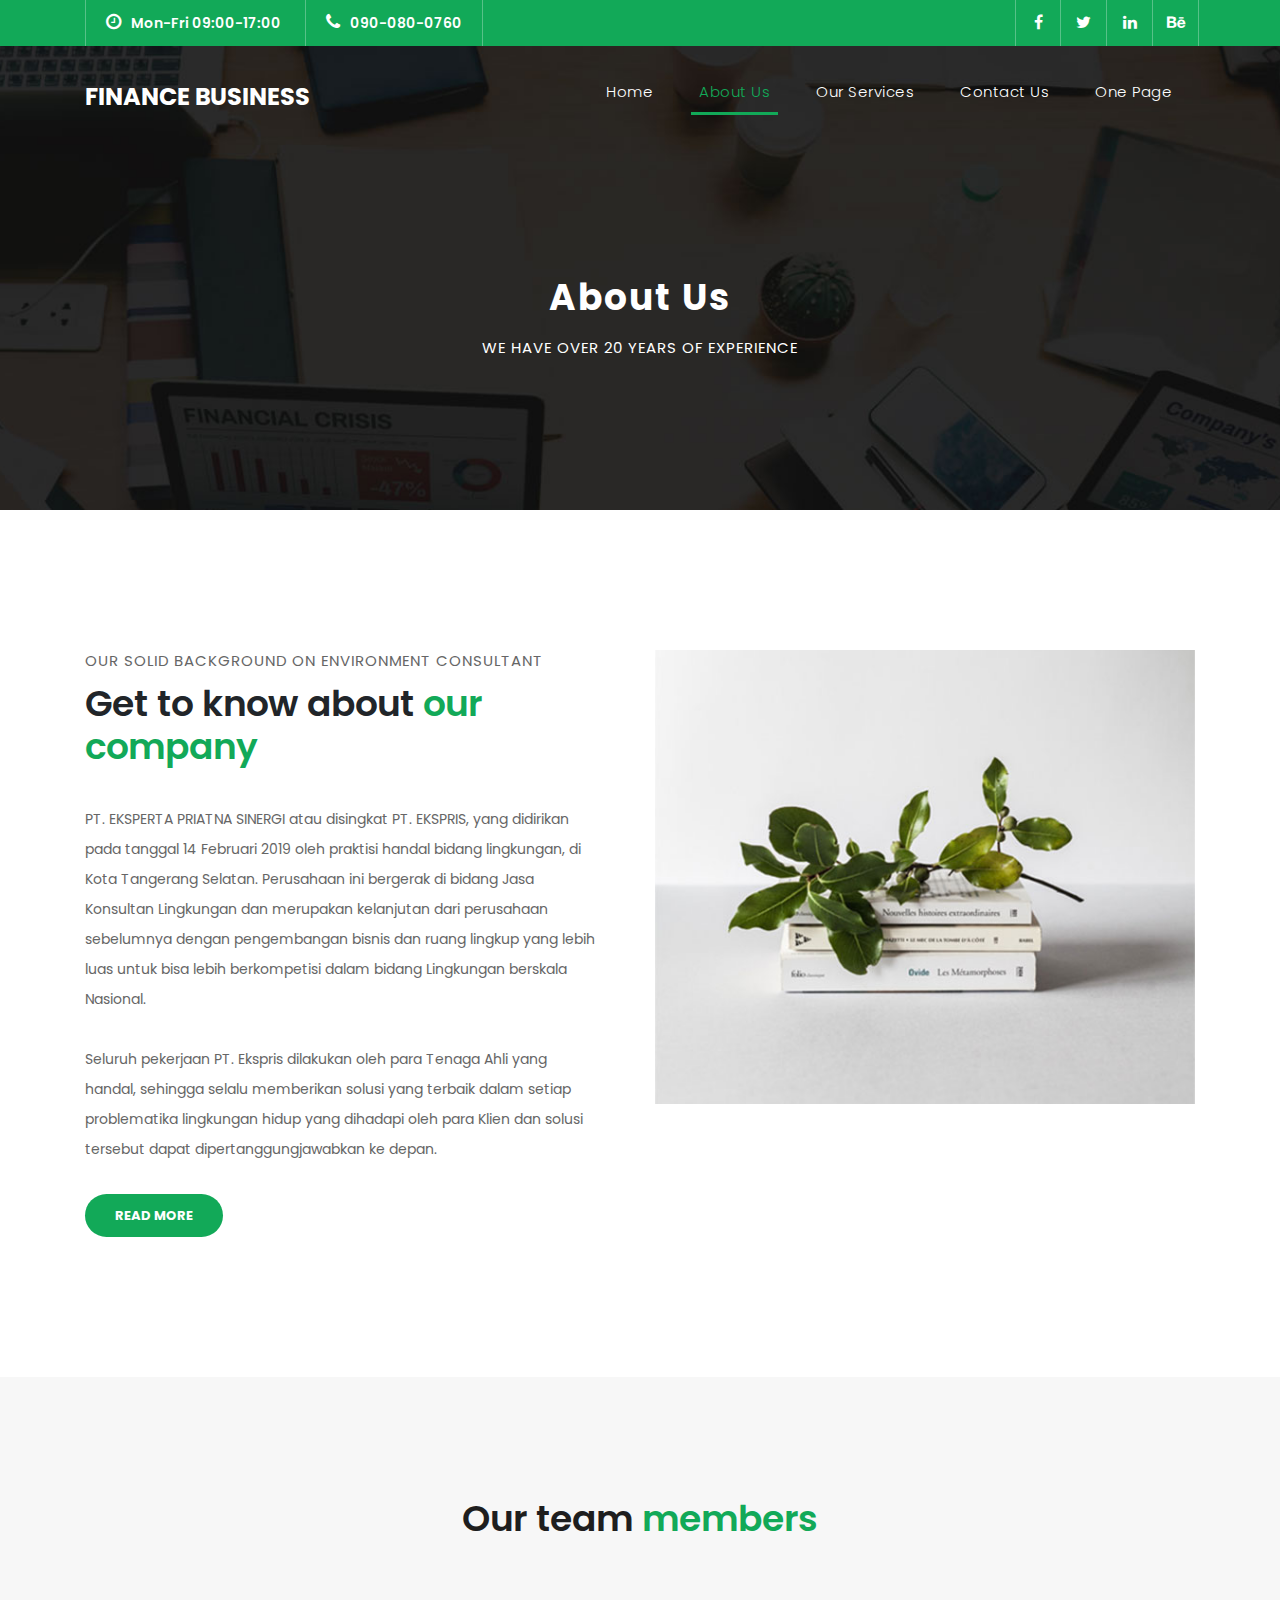
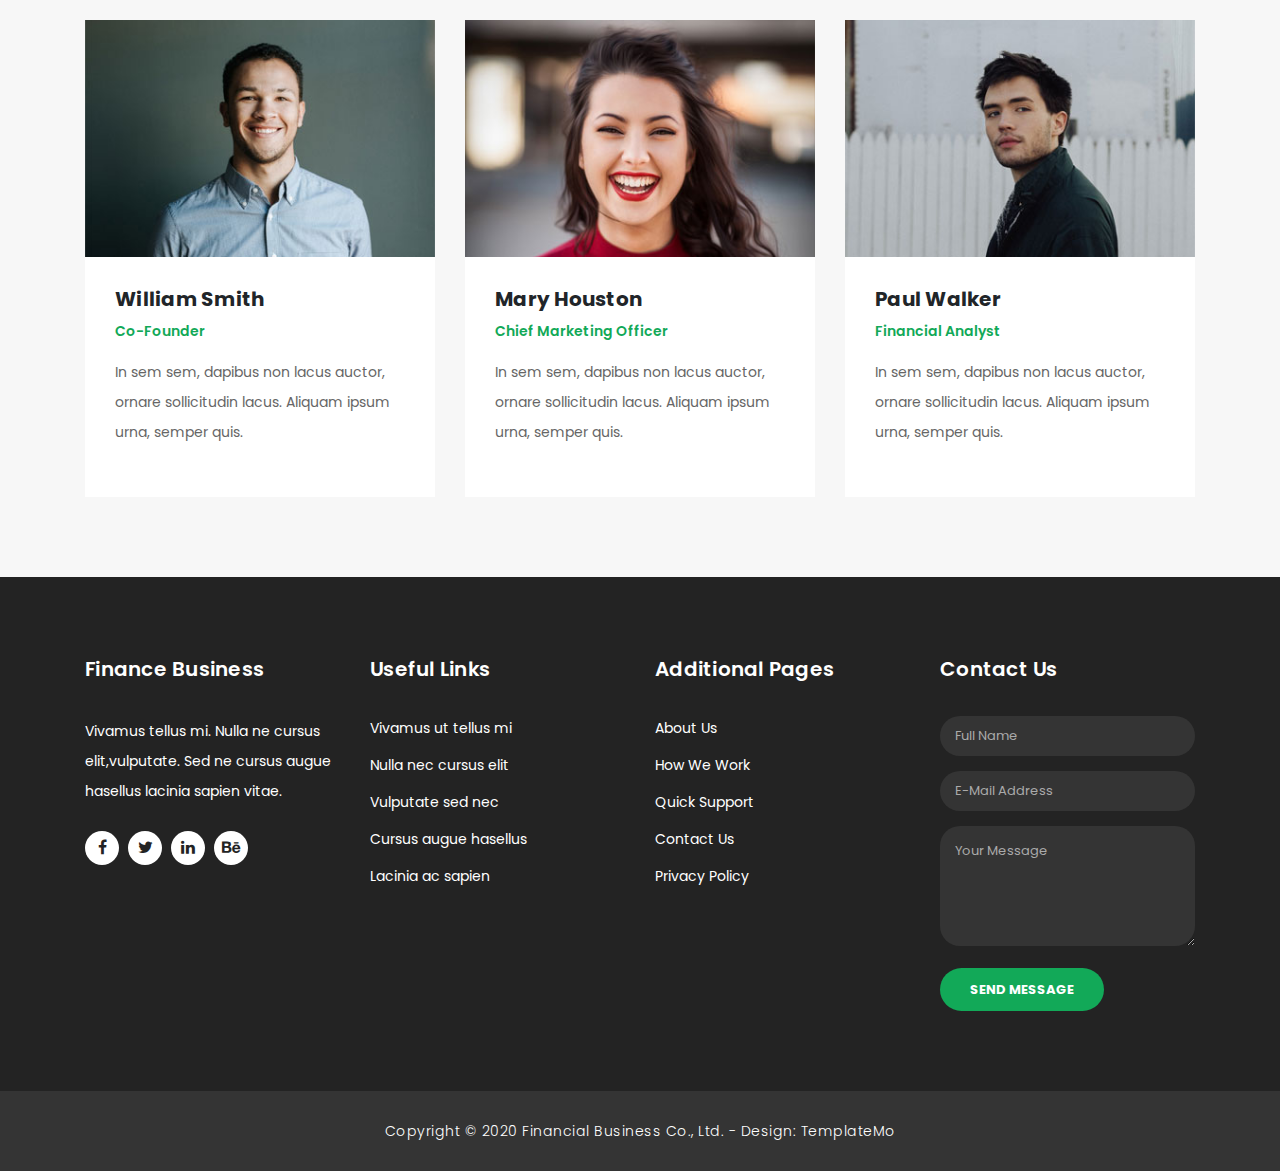
==== about.html @ 6e4f5fbc "html baru" ====
<!DOCTYPE html>
<html lang="en">
  <head>
    <meta charset="utf-8" />
    <meta
      name="viewport"
      content="width=device-width, initial-scale=1, shrink-to-fit=no"
    />
    <meta name="description" content="" />
    <meta name="author" content="TemplateMo" />
    <link
      href="https://fonts.googleapis.com/css?family=Poppins:100,200,300,400,500,600,700,800,900&display=swap"
      rel="stylesheet"
    />

    <title>Finance Business - About Page</title>

    <!-- Bootstrap core CSS -->
    <link href="vendor/bootstrap/css/bootstrap.min.css" rel="stylesheet" />

    <!-- Additional CSS Files -->
    <link rel="stylesheet" href="assets/css/fontawesome.css" />
    <link rel="stylesheet" href="assets/css/templatemo-finance-business.css" />
    <link rel="stylesheet" href="assets/css/owl.css" />
  </head>

  <body>
    <!-- ***** Preloader Start ***** -->
    <div id="preloader">
      <div class="jumper">
        <div></div>
        <div></div>
        <div></div>
      </div>
    </div>
    <!-- ***** Preloader End ***** -->

    <!-- Header -->
    <div class="sub-header">
      <div class="container">
        <div class="row">
          <div class="col-md-8 col-xs-12">
            <ul class="left-info">
              <li>
                <a href="#"><i class="fa fa-clock-o"></i>Mon-Fri 09:00-17:00</a>
              </li>
              <li>
                <a href="#"><i class="fa fa-phone"></i>090-080-0760</a>
              </li>
            </ul>
          </div>
          <div class="col-md-4">
            <ul class="right-icons">
              <li>
                <a href="#"><i class="fa fa-facebook"></i></a>
              </li>
              <li>
                <a href="#"><i class="fa fa-twitter"></i></a>
              </li>
              <li>
                <a href="#"><i class="fa fa-linkedin"></i></a>
              </li>
              <li>
                <a href="#"><i class="fa fa-behance"></i></a>
              </li>
            </ul>
          </div>
        </div>
      </div>
    </div>

    <header class="">
      <nav class="navbar navbar-expand-lg">
        <div class="container">
          <a class="navbar-brand" href="index.html"
            ><h2>Finance Business</h2></a
          >
          <button
            class="navbar-toggler"
            type="button"
            data-toggle="collapse"
            data-target="#navbarResponsive"
            aria-controls="navbarResponsive"
            aria-expanded="false"
            aria-label="Toggle navigation"
          >
            <span class="navbar-toggler-icon"></span>
          </button>
          <div class="collapse navbar-collapse" id="navbarResponsive">
            <ul class="navbar-nav ml-auto">
              <li class="nav-item">
                <a class="nav-link" href="index.html"
                  >Home
                  <span class="sr-only">(current)</span>
                </a>
              </li>
              <li class="nav-item active">
                <a class="nav-link" href="about.html">About Us</a>
              </li>
              <li class="nav-item">
                <a class="nav-link" href="services.html">Our Services</a>
              </li>
              <li class="nav-item">
                <a class="nav-link" href="contact.html">Contact Us</a>
              </li>
              <li class="nav-item">
                <a class="nav-link" href="one-page.html">One Page</a>
              </li>
            </ul>
          </div>
        </div>
      </nav>
    </header>

    <!-- Page Content -->
    <div class="page-heading header-text">
      <div class="container">
        <div class="row">
          <div class="col-md-12">
            <h1>About Us</h1>
            <span>We have over 20 years of experience</span>
          </div>
        </div>
      </div>
    </div>

    <div class="more-info about-info">
      <div class="container">
        <div class="row">
          <div class="col-md-12">
            <div class="more-info-content">
              <div class="row">
                <div class="col-md-6 align-self-center">
                  <div class="right-content">
                    <span>our solid background on environment consultant</span>
                    <h2>Get to know about <em>our company</em></h2>
                    <p>
                      PT. EKSPERTA PRIATNA SINERGI atau disingkat PT. EKSPRIS,
                      yang didirikan pada tanggal 14 Februari 2019 oleh praktisi
                      handal bidang lingkungan, di Kota Tangerang Selatan.
                      Perusahaan ini bergerak di bidang Jasa Konsultan
                      Lingkungan dan merupakan kelanjutan dari perusahaan
                      sebelumnya dengan pengembangan bisnis dan ruang lingkup
                      yang lebih luas untuk bisa lebih berkompetisi dalam bidang
                      Lingkungan berskala Nasional. <br /><br />Seluruh
                      pekerjaan PT. Ekspris dilakukan oleh para Tenaga Ahli yang
                      handal, sehingga selalu memberikan solusi yang terbaik
                      dalam setiap problematika lingkungan hidup yang dihadapi
                      oleh para Klien dan solusi tersebut dapat
                      dipertanggungjawabkan ke depan.
                    </p>
                    <a href="" class="filled-button">Read More</a>
                  </div>
                </div>
                <div class="col-md-6">
                  <div class="left-image">
                    <img src="assets/images/about-image.jpg" alt="" />
                  </div>
                </div>
              </div>
            </div>
          </div>
        </div>
      </div>
    </div>

    <div class="team">
      <div class="container">
        <div class="row">
          <div class="col-md-12">
            <div class="section-heading">
              <h2>Our team <em>members</em></h2>
            </div>
          </div>
          <div class="col-md-4">
            <div class="team-item">
              <img src="assets/images/team_01.jpg" alt="" />
              <div class="down-content">
                <h4>William Smith</h4>
                <span>Co-Founder</span>
                <p>
                  In sem sem, dapibus non lacus auctor, ornare sollicitudin
                  lacus. Aliquam ipsum urna, semper quis.
                </p>
              </div>
            </div>
          </div>
          <div class="col-md-4">
            <div class="team-item">
              <img src="assets/images/team_02.jpg" alt="" />
              <div class="down-content">
                <h4>Mary Houston</h4>
                <span>Chief Marketing Officer</span>
                <p>
                  In sem sem, dapibus non lacus auctor, ornare sollicitudin
                  lacus. Aliquam ipsum urna, semper quis.
                </p>
              </div>
            </div>
          </div>
          <div class="col-md-4">
            <div class="team-item">
              <img src="assets/images/team_03.jpg" alt="" />
              <div class="down-content">
                <h4>Paul Walker</h4>
                <span>Financial Analyst</span>
                <p>
                  In sem sem, dapibus non lacus auctor, ornare sollicitudin
                  lacus. Aliquam ipsum urna, semper quis.
                </p>
              </div>
            </div>
          </div>
        </div>
      </div>
    </div>

    <!-- Footer Starts Here -->
    <footer>
      <div class="container">
        <div class="row">
          <div class="col-md-3 footer-item">
            <h4>Finance Business</h4>
            <p>
              Vivamus tellus mi. Nulla ne cursus elit,vulputate. Sed ne cursus
              augue hasellus lacinia sapien vitae.
            </p>
            <ul class="social-icons">
              <li>
                <a
                  rel="nofollow"
                  href="https://fb.com/templatemo"
                  target="_blank"
                  ><i class="fa fa-facebook"></i
                ></a>
              </li>
              <li>
                <a href="#"><i class="fa fa-twitter"></i></a>
              </li>
              <li>
                <a href="#"><i class="fa fa-linkedin"></i></a>
              </li>
              <li>
                <a href="#"><i class="fa fa-behance"></i></a>
              </li>
            </ul>
          </div>
          <div class="col-md-3 footer-item">
            <h4>Useful Links</h4>
            <ul class="menu-list">
              <li><a href="#">Vivamus ut tellus mi</a></li>
              <li><a href="#">Nulla nec cursus elit</a></li>
              <li><a href="#">Vulputate sed nec</a></li>
              <li><a href="#">Cursus augue hasellus</a></li>
              <li><a href="#">Lacinia ac sapien</a></li>
            </ul>
          </div>
          <div class="col-md-3 footer-item">
            <h4>Additional Pages</h4>
            <ul class="menu-list">
              <li><a href="#">About Us</a></li>
              <li><a href="#">How We Work</a></li>
              <li><a href="#">Quick Support</a></li>
              <li><a href="#">Contact Us</a></li>
              <li><a href="#">Privacy Policy</a></li>
            </ul>
          </div>
          <div class="col-md-3 footer-item last-item">
            <h4>Contact Us</h4>
            <div class="contact-form">
              <form id="contact footer-contact" action="" method="post">
                <div class="row">
                  <div class="col-lg-12 col-md-12 col-sm-12">
                    <fieldset>
                      <input
                        name="name"
                        type="text"
                        class="form-control"
                        id="name"
                        placeholder="Full Name"
                        required=""
                      />
                    </fieldset>
                  </div>
                  <div class="col-lg-12 col-md-12 col-sm-12">
                    <fieldset>
                      <input
                        name="email"
                        type="text"
                        class="form-control"
                        id="email"
                        pattern="[^ @]*@[^ @]*"
                        placeholder="E-Mail Address"
                        required=""
                      />
                    </fieldset>
                  </div>
                  <div class="col-lg-12">
                    <fieldset>
                      <textarea
                        name="message"
                        rows="6"
                        class="form-control"
                        id="message"
                        placeholder="Your Message"
                        required=""
                      ></textarea>
                    </fieldset>
                  </div>
                  <div class="col-lg-12">
                    <fieldset>
                      <button
                        type="submit"
                        id="form-submit"
                        class="filled-button"
                      >
                        Send Message
                      </button>
                    </fieldset>
                  </div>
                </div>
              </form>
            </div>
          </div>
        </div>
      </div>
    </footer>

    <div class="sub-footer">
      <div class="container">
        <div class="row">
          <div class="col-md-12">
            <p>
              Copyright &copy; 2020 Financial Business Co., Ltd. - Design:
              <a
                rel="nofollow noopener"
                href="https://templatemo.com"
                target="_blank"
                >TemplateMo</a
              >
            </p>
          </div>
        </div>
      </div>
    </div>

    <!-- Bootstrap core JavaScript -->
    <script src="vendor/jquery/jquery.min.js"></script>
    <script src="vendor/bootstrap/js/bootstrap.bundle.min.js"></script>

    <!-- Additional Scripts -->
    <script src="assets/js/custom.js"></script>
    <script src="assets/js/owl.js"></script>
    <script src="assets/js/slick.js"></script>
    <script src="assets/js/accordions.js"></script>

    <script language="text/Javascript">
      cleared[0] = cleared[1] = cleared[2] = 0; //set a cleared flag for each field
      function clearField(t) {
        //declaring the array outside of the
        if (!cleared[t.id]) {
          // function makes it static and global
          cleared[t.id] = 1; // you could use true and false, but that's more typing
          t.value = ""; // with more chance of typos
          t.style.color = "#fff";
        }
      }
    </script>
  </body>
</html>
---- assets/css/templatemo-finance-business.css ----
/* 

TemplateMo - Finance Business

https://templatemo.com/tm-545-finance-business

*/
:root {
  --primary-color: #12a958;
}

body {
  font-family: "Poppins", sans-serif;
  overflow-x: hidden;
  text-rendering: optimizeLegibility;
  -webkit-font-smoothing: antialiased;
  -moz-osx-font-smoothing: grayscale;
}
p {
  margin-bottom: 0px;
  font-size: 14px;
  color: #666666;
  line-height: 30px;
}
a {
  text-decoration: none !important;
}
ul {
  padding: 0;
  margin: 0;
  list-style: none;
}

h1,
h2,
h3,
h4,
h5,
h6 {
  margin: 0px;
}

a.filled-button {
  background-color: var(--primary-color);
  color: #fff;
  font-size: 13px;
  text-transform: uppercase;
  font-weight: 700;
  padding: 12px 30px;
  border-radius: 30px;
  display: inline-block;
  transition: all 0.3s;
}

a.filled-button:hover {
  background-color: #fff;
  color: var(--primary-color);
}

a.border-button {
  background-color: transparent;
  color: #fff;
  border: 2px solid #fff;
  font-size: 13px;
  text-transform: uppercase;
  font-weight: 700;
  padding: 10px 28px;
  border-radius: 30px;
  display: inline-block;
  transition: all 0.3s;
}

a.border-button:hover {
  background-color: #fff;
  color: var(--primary-color);
}

.section-heading {
  text-align: center;
  margin-bottom: 80px;
}

.section-heading h2 {
  font-size: 36px;
  font-weight: 600;
  color: #1e1e1e;
}

.section-heading em {
  font-style: normal;
  color: var(--primary-color);
}

.section-heading span {
  display: block;
  margin-top: 15px;
  text-transform: uppercase;
  font-size: 15px;
  color: #666;
  letter-spacing: 1px;
}

#preloader {
  overflow: hidden;
  background: var(--primary-color);
  left: 0;
  right: 0;
  top: 0;
  bottom: 0;
  position: fixed;
  z-index: 9999999;
  color: #fff;
}

#preloader .jumper {
  left: 0;
  top: 0;
  right: 0;
  bottom: 0;
  display: block;
  position: absolute;
  margin: auto;
  width: 50px;
  height: 50px;
}

#preloader .jumper > div {
  background-color: #fff;
  width: 10px;
  height: 10px;
  border-radius: 100%;
  -webkit-animation-fill-mode: both;
  animation-fill-mode: both;
  position: absolute;
  opacity: 0;
  width: 50px;
  height: 50px;
  -webkit-animation: jumper 1s 0s linear infinite;
  animation: jumper 1s 0s linear infinite;
}

#preloader .jumper > div:nth-child(2) {
  -webkit-animation-delay: 0.33333s;
  animation-delay: 0.33333s;
}

#preloader .jumper > div:nth-child(3) {
  -webkit-animation-delay: 0.66666s;
  animation-delay: 0.66666s;
}

@-webkit-keyframes jumper {
  0% {
    opacity: 0;
    -webkit-transform: scale(0);
    transform: scale(0);
  }
  5% {
    opacity: 1;
  }
  100% {
    -webkit-transform: scale(1);
    transform: scale(1);
    opacity: 0;
  }
}

@keyframes jumper {
  0% {
    opacity: 0;
    -webkit-transform: scale(0);
    transform: scale(0);
  }
  5% {
    opacity: 1;
  }
  100% {
    opacity: 0;
  }
}

/* Sub Header Style */

.sub-header {
  background-color: var(--primary-color);
  height: 46px;
  line-height: 46px;
}

.sub-header ul li {
  display: inline-block;
}

.sub-header ul.left-info li {
  border-left: 1px solid rgba(250, 250, 250, 0.3);
  padding: 0px 20px;
}

.sub-header ul.left-info li:last-child {
  border-right: 1px solid rgba(250, 250, 250, 0.3);
}

.sub-header ul.left-info li i {
  margin-right: 10px;
  font-size: 18px;
}

.sub-header ul.left-info li a {
  color: #fff;
  font-size: 14px;
  font-weight: 600;
}

.sub-header ul.right-icons {
  float: right;
}

.sub-header ul.right-icons li {
  margin-right: -4px;
  width: 46px;
  display: inline-block;
  text-align: center;
  border-right: 1px solid rgba(250, 250, 250, 0.3);
}

.sub-header ul.right-icons li:first-child {
  border-left: 1px solid rgba(250, 250, 250, 0.3);
}

.sub-header ul.right-icons li a {
  color: #fff;
  transition: all 0.3s;
}

.sub-header ul.right-icons li a:hover {
  opacity: 0.75;
}

/* Header Style */
header {
  position: absolute;
  z-index: 99999;
  width: 100%;
  background-color: transparent !important;
  height: 80px;
  -webkit-transition: all 0.3s ease-in-out 0s;
  -moz-transition: all 0.3s ease-in-out 0s;
  -o-transition: all 0.3s ease-in-out 0s;
  transition: all 0.3s ease-in-out 0s;
}
header .navbar {
  padding: 20px 0px;
}
.background-header .navbar {
  padding: 10px 0px;
}
.background-header {
  top: 0;
  position: fixed;
  background-color: #fff !important;
  box-shadow: 0px 1px 10px rgba(0, 0, 0, 0.1);
}
.background-header .navbar-brand h2 {
  color: var(--primary-color) !important;
}
.background-header .navbar-nav a.nav-link {
  color: #1e1e1e !important;
}
.background-header .navbar-nav .nav-link:hover,
.background-header .navbar-nav .active > .nav-link,
.background-header .navbar-nav .nav-link.current,
.background-header .navbar-nav .nav-link.show,
.background-header .navbar-nav .show > .nav-link {
  color: var(--primary-color) !important;
}
.navbar .navbar-brand {
  float: left;
  margin-top: 12px;
  outline: none;
}
.navbar .navbar-brand h2 {
  color: #fff;
  text-transform: uppercase;
  font-size: 24px;
  font-weight: 700;
  -webkit-transition: all 0.3s ease 0s;
  -moz-transition: all 0.3s ease 0s;
  -o-transition: all 0.3s ease 0s;
  transition: all 0.3s ease 0s;
}
.navbar .navbar-brand h2 em {
  font-style: normal;
  font-size: 16px;
}
#navbarResponsive {
  z-index: 999;
}
.navbar-collapse {
  text-align: center;
}
.navbar .navbar-nav .nav-item {
  margin: 0px 15px;
}
.navbar .navbar-nav a.nav-link {
  text-transform: capitalize;
  font-size: 15px;
  font-weight: 300;
  letter-spacing: 0.5px;
  color: #fff;
  transition: all 0.5s;
  margin-top: 5px;
}
.navbar .navbar-nav .nav-link:hover,
.navbar .navbar-nav .active > .nav-link,
.navbar .navbar-nav .nav-link.current,
.navbar .navbar-nav .nav-link.show,
.navbar .navbar-nav .show > .nav-link {
  color: var(--primary-color);
  border-bottom: 3px solid var(--primary-color);
}
.navbar .navbar-toggler-icon {
  background-image: none;
}
.navbar .navbar-toggler {
  /* border-color: #fff;
  background-color: #fff; */
  height: 36px;
  outline: none;
  border-radius: 0px;
  position: absolute;
  right: 30px;
  top: 20px;
}
.navbar .navbar-toggler-icon:after {
  content: "\f0c9";
  color: var(--primary-color);
  font-size: 18px;
  line-height: 26px;
  font-family: "FontAwesome";
}

/* Banner Style */

.img-fill {
  width: 100%;
  display: block;
  overflow: hidden;
  position: relative;
  text-align: center;
}

.img-fill img {
  min-height: 100%;
  min-width: 100%;
  position: relative;
  display: inline-block;
  max-width: none;
}

*,
*:before,
*:after {
  -webkit-box-sizing: border-box;
  box-sizing: border-box;
  -webkit-font-smoothing: antialiased;
  -moz-osx-font-smoothing: grayscale;
}

.Grid1k {
  padding: 0 15px;
  max-width: 1200px;
  margin: auto;
}

.blocks-box,
.slick-slider {
  margin: 0;
  padding: 0 !important;
}

.slick-slide {
  float: left;
  padding: 0;
}

.Modern-Slider .item .img-fill {
  background-size: cover;
  background-position: center center;
  background-repeat: no-repeat;
  height: 95vh;
}

.Modern-Slider .item-1 .img-fill {
  background-image: url(../images/bg04.jpg);
}

/*
.Modern-Slider .item-2 .img-fill {
  background-image: url(../images/slide_02.jpg);
}

.Modern-Slider .item-3 .img-fill {
  background-image: url(../images/slide_03.jpg);
}
*/
/* Whatsapp Button */
.whatsapp-button {
  position: fixed;
  bottom: 15px;
  right: 15px;
  font-size: 14px;
  transition: bottom 0.2s;
  z-index: 999;
}

.whatsapp-button a img {
  width: 76px;
  height: 76px;
  border-radius: 38px;
}

.Modern-Slider .NextArrow {
  position: absolute;
  top: 50%;
  right: 30px;
  border: 0 none;
  background-color: transparent;
  text-align: center;
  font-size: 36px;
  font-family: "FontAwesome";
  color: #fff;
  z-index: 5;
  outline: none;
  cursor: pointer;
}

.Modern-Slider .NextArrow:before {
  content: "\f105";
}

.Modern-Slider .PrevArrow {
  position: absolute;
  top: 50%;
  left: 30px;
  border: 0 none;
  background-color: transparent;
  text-align: center;
  font-size: 36px;
  font-family: "FontAwesome";
  color: #fff;
  z-index: 5;
  outline: none;
  cursor: pointer;
}

.Modern-Slider .PrevArrow:before {
  content: "\f104";
}

ul.slick-dots {
  display: none !important;
}

.Modern-Slider .text-content {
  text-align: left;
  width: 75%;
  position: absolute;
  top: 50%;
  left: 50%;
  transform: translate(-50%, -50%);
}

.Modern-Slider .item h6 {
  margin-bottom: 15px;
  font-size: 22px;
  text-transform: uppercase;
  font-weight: 700;
  letter-spacing: 1px;
  color: var(--primary-color);
  animation: fadeOutRight 1s both;
}

.Modern-Slider .item h4 {
  margin-bottom: 30px;
  text-transform: uppercase;
  font-size: 44px;
  font-weight: 700;
  letter-spacing: 2.5px;
  color: #fff;
  overflow: hidden;
  animation: fadeOutLeft 1s both;
}

.Modern-Slider .item p {
  max-width: 570px;
  color: #fff;
  font-size: 15px;
  font-weight: 400;
  line-height: 30px;
  margin-bottom: 40px;
}

.Modern-Slider .item a {
  margin: 0 5px;
}

.Modern-Slider .item.slick-active h6 {
  animation: fadeInDown 1s both 1s;
}

.Modern-Slider .item.slick-active h4 {
  animation: fadeInLeft 1s both 1.5s;
}

.Modern-Slider .item.slick-active {
  animation: Slick-FastSwipeIn 1s both;
}

.Modern-Slider .buttons {
  position: relative;
}

.Modern-Slider {
  background: #000;
}

/* ==== Slick Slider Css Ruls === */
.slick-slider {
  position: relative;
  display: block;
  -webkit-user-select: none;
  -moz-user-select: none;
  -ms-user-select: none;
  user-select: none;
  -webkit-touch-callout: none;
  -khtml-user-select: none;
  -ms-touch-action: pan-y;
  touch-action: pan-y;
  -webkit-tap-highlight-color: transparent;
}
.slick-list {
  position: relative;
  display: block;
  overflow: hidden;
  margin: 0;
  padding: 0;
}
.slick-list:focus {
  outline: none;
}
.slick-list.dragging {
  cursor: hand;
}
.slick-slider .slick-track,
.slick-slider .slick-list {
  -webkit-transform: translate3d(0, 0, 0);
  -ms-transform: translate3d(0, 0, 0);
  transform: translate3d(0, 0, 0);
}
.slick-track {
  position: relative;
  top: 0;
  left: 0;
  display: block;
}
.slick-track:before,
.slick-track:after {
  display: table;
  content: "";
}
.slick-track:after {
  clear: both;
}
.slick-loading .slick-track {
  visibility: hidden;
}
.slick-slide {
  display: none;
  float: left /* If RTL Make This Right */;
  height: 100%;
  min-height: 1px;
}
.slick-slide.dragging img {
  pointer-events: none;
}
.slick-initialized .slick-slide {
  display: block;
}
.slick-loading .slick-slide {
  visibility: hidden;
}
.slick-vertical .slick-slide {
  display: block;
  height: auto;
  border: 1px solid transparent;
}

/* Request Form */

.request-form {
  background-color: var(--primary-color);
  padding: 40px 0px;
  color: #fff;
}

.request-form h4 {
  font-size: 22px;
  font-weight: 600;
}

.request-form span {
  font-size: 15px;
  font-weight: 400;
  display: inline-block;
  margin-top: 10px;
}

.request-form a.border-button {
  margin-top: 12px;
  float: right;
}

/* Services */

.services {
  margin-top: 140px;
}

.service-item img {
  width: 100%;
  overflow: hidden;
}

.service-item .down-content {
  background-color: #f7f7f7;
  padding: 30px;
}

.service-item .down-content h4 {
  font-size: 20px;
  font-weight: 700;
  letter-spacing: 0.25px;
  margin-bottom: 15px;
}

.service-item .down-content p {
  margin-bottom: 20px;
}

/* Fun Facts */

.fun-facts {
  margin-top: 140px;
  background-image: url(../images/test2.jpg);
  background-position: center center;
  background-repeat: no-repeat;
  background-size: cover;
  background-attachment: fixed;
  padding: 140px 0px;
  color: #fff;
}

.fun-facts span {
  text-transform: uppercase;
  font-size: 15px;
  color: #fff;
  letter-spacing: 1px;
  margin-bottom: 10px;
  display: block;
}

.fun-facts h2 {
  font-size: 36px;
  font-weight: 600;
  margin-bottom: 35px;
}

.fun-facts em {
  font-style: normal;
  color: var(--primary-color);
}

.fun-facts p {
  color: #fff;
  margin-bottom: 40px;
}

.fun-facts .left-content {
  margin-right: 45px;
}

.count-area-content {
  text-align: center;
  background-color: rgba(250, 250, 250, 0.1);
  padding: 25px 30px 35px 30px;
  margin: 15px 0px;
}

.count-digit {
  margin: 5px 0px;
  color: var(--primary-color);
  font-weight: 700;
  font-size: 36px;
}
.count-title {
  font-size: 20px;
  font-weight: 600;
  color: #fff;
  letter-spacing: 0.5px;
}

/* More Info */

.more-info {
  margin-top: 140px;
}

.more-info .left-image img {
  width: 100%;
  overflow: hidden;
}

.more-info .more-info-content {
  background-color: #f7f7f7;
}

.about-info .more-info-content {
  background-color: transparent;
}

.about-info .right-content {
  padding: 0px !important;
  margin-right: 30px;
}

.more-info .right-content {
  padding: 45px 45px 45px 30px;
}

.more-info .right-content span {
  text-transform: uppercase;
  font-size: 15px;
  color: #666;
  letter-spacing: 1px;
  margin-bottom: 10px;
  display: block;
}

.more-info .right-content h2 {
  font-size: 36px;
  font-weight: 600;
  margin-bottom: 35px;
}

.more-info .right-content em {
  font-style: normal;
  color: var(--primary-color);
}

.more-info .right-content p {
  margin-bottom: 30px;
}

/* Testimonials Style */

.about-testimonials {
  margin-top: 0px !important;
}

.testimonials {
  margin-top: 140px;
  background-image: url(../images/test2.jpg);
  background-color: #f7f7f7;
  padding: 140px 0px;
}
.testimonial-item .inner-content {
  text-align: center;
  background-color: #fff;
  padding: 30px;
  border-radius: 5px;
}
.testimonial-item p {
  font-size: 14px;
  font-weight: 400;
}
.testimonial-item h4 {
  font-size: 19px;
  font-weight: 700;
  color: #1e1e1e;
  letter-spacing: 0.5px;
  margin-bottom: 0px;
}
.testimonial-item span {
  display: inline-block;
  margin-top: 8px;
  font-weight: 600;
  font-size: 14px;
  color: var(--primary-color);
}
.testimonial-item img {
  max-width: 60px;
  border-radius: 25%;
  margin: 0px auto 0px auto;
}

/* Call Back Style */

.callback-services {
  border-top: 1px solid #eee;
  padding-top: 140px;
}

/* Contact */
#contact {
  margin-top: 80px;
}
#contact form {
  margin-top: 30px;
  margin-bottom: 40px;
  width: 100%;
}
#contact form label {
  font-size: 18px;
}
#contact form label span {
  color: red;
}
#contact form input {
  height: 50px;
  margin: 10px 0 20px 0;
}

.contact-us {
  background-color: #f7f7f7;
  padding: 140px 0px;
}

.contact-us .contact-form {
  background-color: transparent !important;
  padding: 0 !important;
}

.callback-form {
  margin-top: 140px;
}

.callback-form .contact-form {
  background-color: var(--primary-color);
  padding: 60px;
  border-radius: 5px;
  text-align: center;
}

.callback-form .contact-form input {
  border-radius: 20px;
  height: 40px;
  line-height: 40px;
  display: inline-block;
  padding: 0px 15px;
  color: #6a6a6a;
  font-size: 13px;
  text-transform: none;
  box-shadow: none;
  border: none;
  margin-bottom: 35px;
}

.callback-form .contact-form input:focus {
  outline: none;
  box-shadow: none;
  border: none;
}

.callback-form .contact-form textarea {
  border-radius: 20px;
  height: 120px;
  max-height: 200px;
  min-height: 120px;
  display: inline-block;
  padding: 15px;
  color: #6a6a6a;
  font-size: 13px;
  text-transform: none;
  box-shadow: none;
  border: none;
  margin-bottom: 35px;
}

.callback-form .contact-form textarea:focus {
  outline: none;
  box-shadow: none;
  border: none;
}

.callback-form .contact-form ::-webkit-input-placeholder {
  /* Edge */
  color: #aaa;
}
.callback-form .contact-form :-ms-input-placeholder {
  /* Internet Explorer 10-11 */
  color: #aaa;
}
.callback-form .contact-form ::placeholder {
  color: #aaa;
}

.callback-form .contact-form button.border-button {
  background-color: transparent;
  color: #fff;
  border: 2px solid #fff;
  font-size: 13px;
  text-transform: uppercase;
  font-weight: 700;
  padding: 10px 28px;
  border-radius: 30px;
  display: inline-block;
  transition: all 0.3s;
  outline: none;
  box-shadow: none;
  text-shadow: none;
  cursor: pointer;
}

.callback-form .contact-form button.border-button:hover {
  background-color: #fff;
  color: var(--primary-color);
}

.contact-us .contact-form button.filled-button {
  background-color: var(--primary-color);
  color: #fff;
  border: none;
  font-size: 13px;
  text-transform: uppercase;
  font-weight: 700;
  padding: 12px 30px;
  border-radius: 30px;
  display: inline-block;
  transition: all 0.3s;
  outline: none;
  box-shadow: none;
  text-shadow: none;
  cursor: pointer;
}

.contact-us .contact-form button.filled-button:hover {
  background-color: #fff;
  color: var(--primary-color);
}

/* Partners Style */

.contact-partners {
  margin-top: -8px !important;
}

.partners {
  margin-top: 140px;
  background-color: #f7f7f7;
  padding: 60px 0px;
}

.partners .owl-item {
  text-align: center;
  cursor: pointer;
}

.partners .partner-item img {
  max-width: 156px;
  margin: auto;
}

/* Footer Style */

footer {
  background-color: #232323;
  margin-top: 100px;
  padding: 80px 0px;
  color: #fff;
}

footer h4 {
  color: #fff;
  font-size: 20px;
  font-weight: 600;
  letter-spacing: 0.25px;
  margin-bottom: 35px;
}
footer p {
  color: #fff;
}

footer ul.social-icons {
  margin-top: 25px;
}

footer ul.social-icons li {
  display: inline-block;
  margin-right: 5px;
}

footer ul.social-icons li:last-child {
  margin-right: 0px;
}

footer ul.social-icons li a {
  width: 34px;
  height: 34px;
  display: inline-block;
  line-height: 34px;
  text-align: center;
  background-color: #fff;
  color: #232323;
  border-radius: 50%;
  transition: all 0.3s;
}

footer ul.social-icons li a:hover {
  background-color: var(--primary-color);
}

footer ul.menu-list li {
  margin-bottom: 13px;
}

footer ul.menu-list li:last-child {
  margin-bottom: 0px;
}

footer ul.menu-list li a {
  font-size: 14px;
  color: #fff;
  transition: all 0.3s;
}

footer ul.menu-list li a:hover {
  color: var(--primary-color);
}

footer .contact-form input {
  border-radius: 20px;
  height: 40px;
  line-height: 40px;
  display: inline-block;
  padding: 0px 15px;
  color: #aaa !important;
  background-color: #343434;
  font-size: 13px;
  text-transform: none;
  box-shadow: none;
  border: none;
  margin-bottom: 15px;
}

footer .contact-form input:focus {
  outline: none;
  box-shadow: none;
  border: none;
  background-color: #343434;
}

footer .contact-form textarea {
  border-radius: 20px;
  height: 120px;
  max-height: 200px;
  min-height: 120px;
  display: inline-block;
  padding: 15px;
  color: #aaa !important;
  background-color: #343434;
  font-size: 13px;
  text-transform: none;
  box-shadow: none;
  border: none;
  margin-bottom: 15px;
}

footer .contact-form textarea:focus {
  outline: none;
  box-shadow: none;
  border: none;
  background-color: #343434;
}

footer .contact-form ::-webkit-input-placeholder {
  /* Edge */
  color: #aaa;
}
footer .contact-form :-ms-input-placeholder {
  /* Internet Explorer 10-11 */
  color: #aaa;
}
footer .contact-form ::placeholder {
  color: #aaa;
}

footer .contact-form button.filled-button {
  background-color: transparent;
  color: #fff;
  background-color: var(--primary-color);
  border: none;
  font-size: 13px;
  text-transform: uppercase;
  font-weight: 700;
  padding: 12px 30px;
  border-radius: 30px;
  display: inline-block;
  transition: all 0.3s;
  outline: none;
  box-shadow: none;
  text-shadow: none;
  cursor: pointer;
}

footer .contact-form button.filled-button:hover {
  background-color: #fff;
  color: var(--primary-color);
}

/* Sub-footer Style */

.sub-footer {
  background-color: #343434;
  text-align: center;
  padding: 25px 0px;
}

.sub-footer p {
  color: #fff;
  font-weight: 300;
  letter-spacing: 0.5px;
}

.sub-footer a {
  color: #fff;
}

.page-heading {
  text-align: center;
  background-image: url(../images/page-heading-bg.jpg);
  background-position: center center;
  background-repeat: no-repeat;
  background-size: cover;
  padding: 230px 0px 150px 0px;
  color: #fff;
}

.page-heading h1 {
  text-transform: capitalize;
  font-size: 36px;
  font-weight: 700;
  letter-spacing: 2px;
  margin-bottom: 18px;
}

.page-heading span {
  font-size: 15px;
  text-transform: uppercase;
  letter-spacing: 1px;
  color: #fff;
  display: block;
}

/* team */

.team {
  background-color: #f7f7f7;
  margin-top: 140px;
  margin-bottom: -140px;
  padding: 120px 0px;
}

.team-item img {
  width: 100%;
  overflow: hidden;
}

.team-item .down-content {
  background-color: #fff;
  padding: 30px;
}

.team-item .down-content h4 {
  font-size: 20px;
  font-weight: 700;
  letter-spacing: 0.25px;
  margin-bottom: 10px;
}

.team-item .down-content span {
  color: var(--primary-color);
  font-weight: 600;
  font-size: 14px;
  display: block;
  margin-bottom: 15px;
}

.team-item .down-content p {
  margin-bottom: 20px;
}

/* Single Service */

.single-services {
  margin-top: 140px;
}

#tabs ul {
  margin: 0;
  padding: 0;
}
#tabs ul li {
  margin-bottom: 10px;
  display: inline-block;
  width: 100%;
}
#tabs ul li:last-child {
  margin-bottom: 0px;
}
#tabs ul li a {
  text-transform: capitalize;
  width: 100%;
  padding: 30px 30px;
  display: inline-block;
  background-color: var(--primary-color);
  font-size: 20px;
  color: #121212;
  letter-spacing: 0.5px;
  font-weight: 700;
  transition: all 0.3s;
}
#tabs ul li a i {
  float: right;
  margin-top: 5px;
}
#tabs ul .ui-tabs-active span {
  background: #faf5b2;
  border: #faf5b2;
  line-height: 90px;
  border-bottom: none;
}
#tabs ul .ui-tabs-active a {
  color: #fff;
}
#tabs ul .ui-tabs-active span {
  color: #1e1e1e;
}
.tabs-content {
  margin-left: 30px;
  text-align: left;
  display: inline-block;
  transition: all 0.3s;
}
.tabs-content img {
  max-width: 100%;
  overflow: hidden;
}
.tabs-content h4 {
  font-size: 20px;
  font-weight: 700;
  letter-spacing: 0.25px;
  margin-bottom: 15px;
  margin-top: 30px;
}
.tabs-content p {
  font-size: 14px;
  color: #7a7a7a;
  margin-bottom: 0px;
}

/* Contact Information */

.contact-information {
  margin-top: 140px;
}

.contact-information .contact-item {
  padding: 60px 30px;
  background-color: #f7f7f7;
  text-align: center;
}

.contact-information .contact-item i {
  color: var(--primary-color);
  font-size: 48px;
  margin-bottom: 40px;
}

.contact-information .contact-item h4 {
  font-size: 20px;
  font-weight: 700;
  letter-spacing: 0.25px;
  margin-bottom: 15px;
}

.contact-information .contact-item p {
  margin-bottom: 20px;
}

.contact-information .contact-item a {
  font-weight: 600;
  color: var(--primary-color);
  font-size: 15px;
}

/* Responsive Style */
@media (max-width: 768px) {
  .sub-header {
    display: none;
  }
  .Modern-Slider .item h6 {
    margin-bottom: 15px;
    font-size: 18px;
  }
  .Modern-Slider .item h4 {
    margin-bottom: 25px;
    font-size: 28px;
    line-height: 36px;
    letter-spacing: 1px;
  }
  .Modern-Slider .item p {
    max-width: 570px;
    line-height: 25px;
    margin-bottom: 30px;
  }
  .Modern-Slider .NextArrow {
    right: 5px;
  }
  .Modern-Slider .PrevArrow {
    left: 5px;
  }
  .request-form {
    text-align: center;
  }
  .request-form a.border-button {
    float: none;
    margin-top: 30px;
  }
  .services .service-item {
    margin-bottom: 30px;
  }
  .fun-facts .left-content {
    margin-right: 0px;
    margin-bottom: 30px;
  }
  .more-info .right-content {
    padding: 30px;
  }
  footer {
    padding: 80px 0px 20px 0px;
  }
  footer .footer-item {
    border-bottom: 1px solid #343434;
    margin-bottom: 30px;
    padding-bottom: 30px;
  }
  footer .last-item {
    border-bottom: none;
  }
  .about-info .right-content {
    margin-right: 0px;
    margin-bottom: 30px;
  }
  .team .team-item {
    margin-bottom: 30px;
  }
  .tabs-content {
    margin-left: 0px;
    margin-top: 30px;
  }
  .contact-item {
    margin-bottom: 30px;
  }
}

@media (max-width: 992px) {
  .navbar .navbar-brand {
    position: absolute;
    left: 30px;
    top: 10px;
  }
  .navbar .navbar-brand {
    width: auto;
  }
  .navbar:after {
    display: none;
  }
  #navbarResponsive {
    z-index: 99999;
    position: absolute;
    top: 80px;
    left: 0;
    width: 100%;
    text-align: center;
    background-color: #fff;
    box-shadow: 0px 10px 10px rgba(0, 0, 0, 0.1);
  }
  .navbar .navbar-nav .nav-item {
    border-bottom: 1px solid #eee;
  }
  .navbar .navbar-nav .nav-item:last-child {
    border-bottom: none;
  }
  .navbar .navbar-nav a.nav-link {
    padding: 15px 0px;
    color: #1e1e1e !important;
  }
  .navbar .navbar-nav .nav-link:hover,
  .navbar .navbar-nav .active > .nav-link,
  .navbar .navbar-nav .nav-link.current,
  .navbar .navbar-nav .nav-link.show,
  .navbar .navbar-nav .show > .nav-link {
    color: var(--primary-color) !important;
    border-bottom: none !important;
  }
}
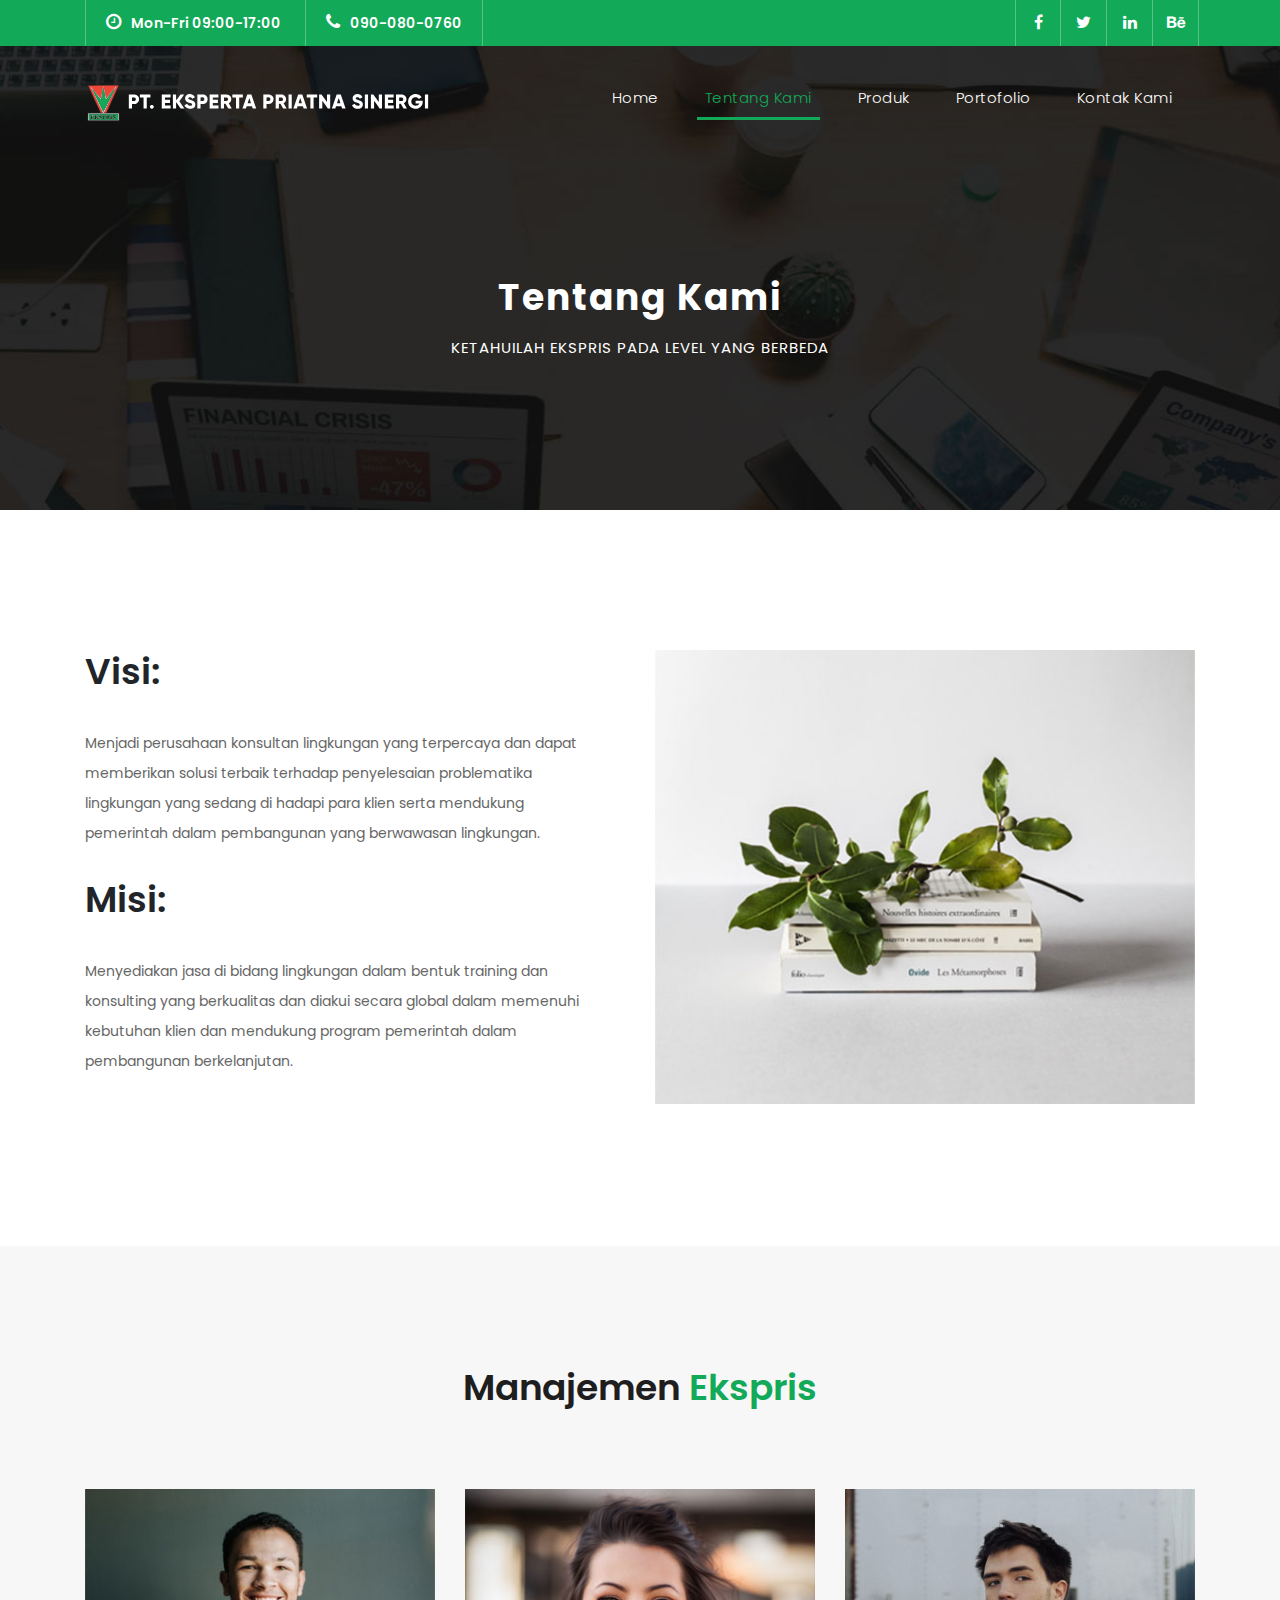
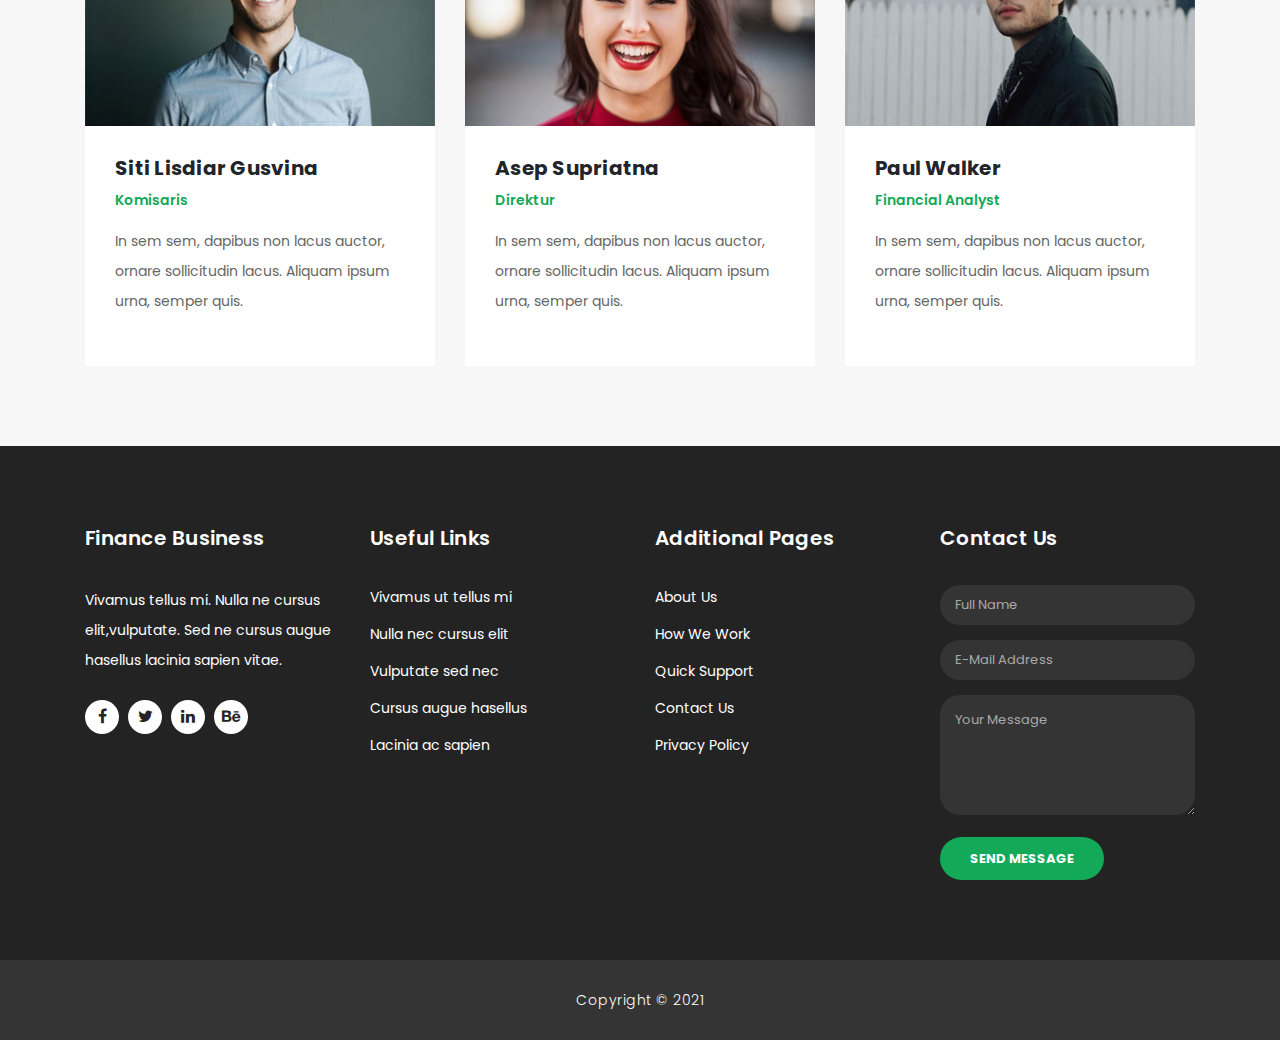
==== commit 15835b38: "update 10-02 haikal" ====
--- a/about.html
+++ b/about.html
@@ -72,9 +72,14 @@
     <header class="">
       <nav class="navbar navbar-expand-lg">
         <div class="container">
-          <a class="navbar-brand" href="index.html"
-            ><h2>Finance Business</h2></a
-          >
+          <a class="navbar-brand" href="index.html">
+            <img
+              src="./assets/images/logo.svg"
+              alt="logo"
+              style="height: 40px"
+            />
+            <!-- <h2>PT. EKSPERTA PRIATNA TEKNOLOGI</h2> -->
+          </a>
           <button
             class="navbar-toggler"
             type="button"
@@ -89,22 +94,22 @@
           <div class="collapse navbar-collapse" id="navbarResponsive">
             <ul class="navbar-nav ml-auto">
               <li class="nav-item">
-                <a class="nav-link" href="index.html"
-                  >Home
+                <a class="nav-link" href="index.html">Home </a>
+              </li>
+              <li class="nav-item active">
+                <a class="nav-link" href="about.html"
+                  >Tentang Kami
                   <span class="sr-only">(current)</span>
                 </a>
               </li>
-              <li class="nav-item active">
-                <a class="nav-link" href="about.html">About Us</a>
-              </li>
               <li class="nav-item">
-                <a class="nav-link" href="services.html">Our Services</a>
+                <a class="nav-link" href="services.html">Produk</a>
               </li>
               <li class="nav-item">
-                <a class="nav-link" href="contact.html">Contact Us</a>
+                <a class="nav-link" href="#">Portofolio</a>
               </li>
               <li class="nav-item">
-                <a class="nav-link" href="one-page.html">One Page</a>
+                <a class="nav-link" href="contact.html">Kontak Kami</a>
               </li>
             </ul>
           </div>
@@ -117,8 +122,8 @@
       <div class="container">
         <div class="row">
           <div class="col-md-12">
-            <h1>About Us</h1>
-            <span>We have over 20 years of experience</span>
+            <h1>Tentang Kami</h1>
+            <span>Ketahuilah Ekspris Pada Level Yang Berbeda</span>
           </div>
         </div>
       </div>
@@ -132,24 +137,21 @@
               <div class="row">
                 <div class="col-md-6 align-self-center">
                   <div class="right-content">
-                    <span>our solid background on environment consultant</span>
-                    <h2>Get to know about <em>our company</em></h2>
+                    <h2>Visi:</h2>
                     <p>
-                      PT. EKSPERTA PRIATNA SINERGI atau disingkat PT. EKSPRIS,
-                      yang didirikan pada tanggal 14 Februari 2019 oleh praktisi
-                      handal bidang lingkungan, di Kota Tangerang Selatan.
-                      Perusahaan ini bergerak di bidang Jasa Konsultan
-                      Lingkungan dan merupakan kelanjutan dari perusahaan
-                      sebelumnya dengan pengembangan bisnis dan ruang lingkup
-                      yang lebih luas untuk bisa lebih berkompetisi dalam bidang
-                      Lingkungan berskala Nasional. <br /><br />Seluruh
-                      pekerjaan PT. Ekspris dilakukan oleh para Tenaga Ahli yang
-                      handal, sehingga selalu memberikan solusi yang terbaik
-                      dalam setiap problematika lingkungan hidup yang dihadapi
-                      oleh para Klien dan solusi tersebut dapat
-                      dipertanggungjawabkan ke depan.
+                      Menjadi perusahaan konsultan lingkungan yang terpercaya
+                      dan dapat memberikan solusi terbaik terhadap penyelesaian
+                      problematika lingkungan yang sedang di hadapi para klien
+                      serta mendukung pemerintah dalam pembangunan yang
+                      berwawasan lingkungan.
                     </p>
-                    <a href="" class="filled-button">Read More</a>
+                    <h2>Misi:</h2>
+                    <p>
+                      Menyediakan jasa di bidang lingkungan dalam bentuk
+                      training dan konsulting yang berkualitas dan diakui secara
+                      global dalam memenuhi kebutuhan klien dan mendukung
+                      program pemerintah dalam pembangunan berkelanjutan.
+                    </p>
                   </div>
                 </div>
                 <div class="col-md-6">
@@ -169,15 +171,15 @@
         <div class="row">
           <div class="col-md-12">
             <div class="section-heading">
-              <h2>Our team <em>members</em></h2>
+              <h2>Manajemen <em>Ekspris</em></h2>
             </div>
           </div>
           <div class="col-md-4">
             <div class="team-item">
               <img src="assets/images/team_01.jpg" alt="" />
               <div class="down-content">
-                <h4>William Smith</h4>
-                <span>Co-Founder</span>
+                <h4>Siti Lisdiar Gusvina</h4>
+                <span>Komisaris</span>
                 <p>
                   In sem sem, dapibus non lacus auctor, ornare sollicitudin
                   lacus. Aliquam ipsum urna, semper quis.
@@ -189,8 +191,8 @@
             <div class="team-item">
               <img src="assets/images/team_02.jpg" alt="" />
               <div class="down-content">
-                <h4>Mary Houston</h4>
-                <span>Chief Marketing Officer</span>
+                <h4>Asep Supriatna</h4>
+                <span>Direktur</span>
                 <p>
                   In sem sem, dapibus non lacus auctor, ornare sollicitudin
                   lacus. Aliquam ipsum urna, semper quis.
@@ -330,15 +332,7 @@
       <div class="container">
         <div class="row">
           <div class="col-md-12">
-            <p>
-              Copyright &copy; 2020 Financial Business Co., Ltd. - Design:
-              <a
-                rel="nofollow noopener"
-                href="https://templatemo.com"
-                target="_blank"
-                >TemplateMo</a
-              >
-            </p>
+            <p>Copyright &copy; 2021</p>
           </div>
         </div>
       </div>
--- a/assets/css/templatemo-finance-business.css
+++ b/assets/css/templatemo-finance-business.css
@@ -44,6 +44,20 @@
   background-color: var(--primary-color);
   color: #fff;
   font-size: 13px;
+  text-transform: uppercase;
+  font-weight: 700;
+  padding: 12px 30px;
+  border-radius: 30px;
+  display: inline-block;
+  transition: all 0.3s;
+}
+
+a.filled-button-center {
+  background-color: var(--primary-color);
+  color: #fff;
+  font-size: 13px;
+  align-content: center;
+  margin-top: 50px;
   text-transform: uppercase;
   font-weight: 700;
   padding: 12px 30px;
@@ -812,7 +826,13 @@
 
 /* Contact */
 #contact {
-  margin-top: 80px;
+  background-color: #f7f7f7;
+  margin-top: 40px;
+  padding-top: 60px;
+  padding-bottom: 100px;
+}
+#contact .btn-primary {
+  background-color: #12a958 !important;
 }
 #contact form {
   margin-top: 30px;
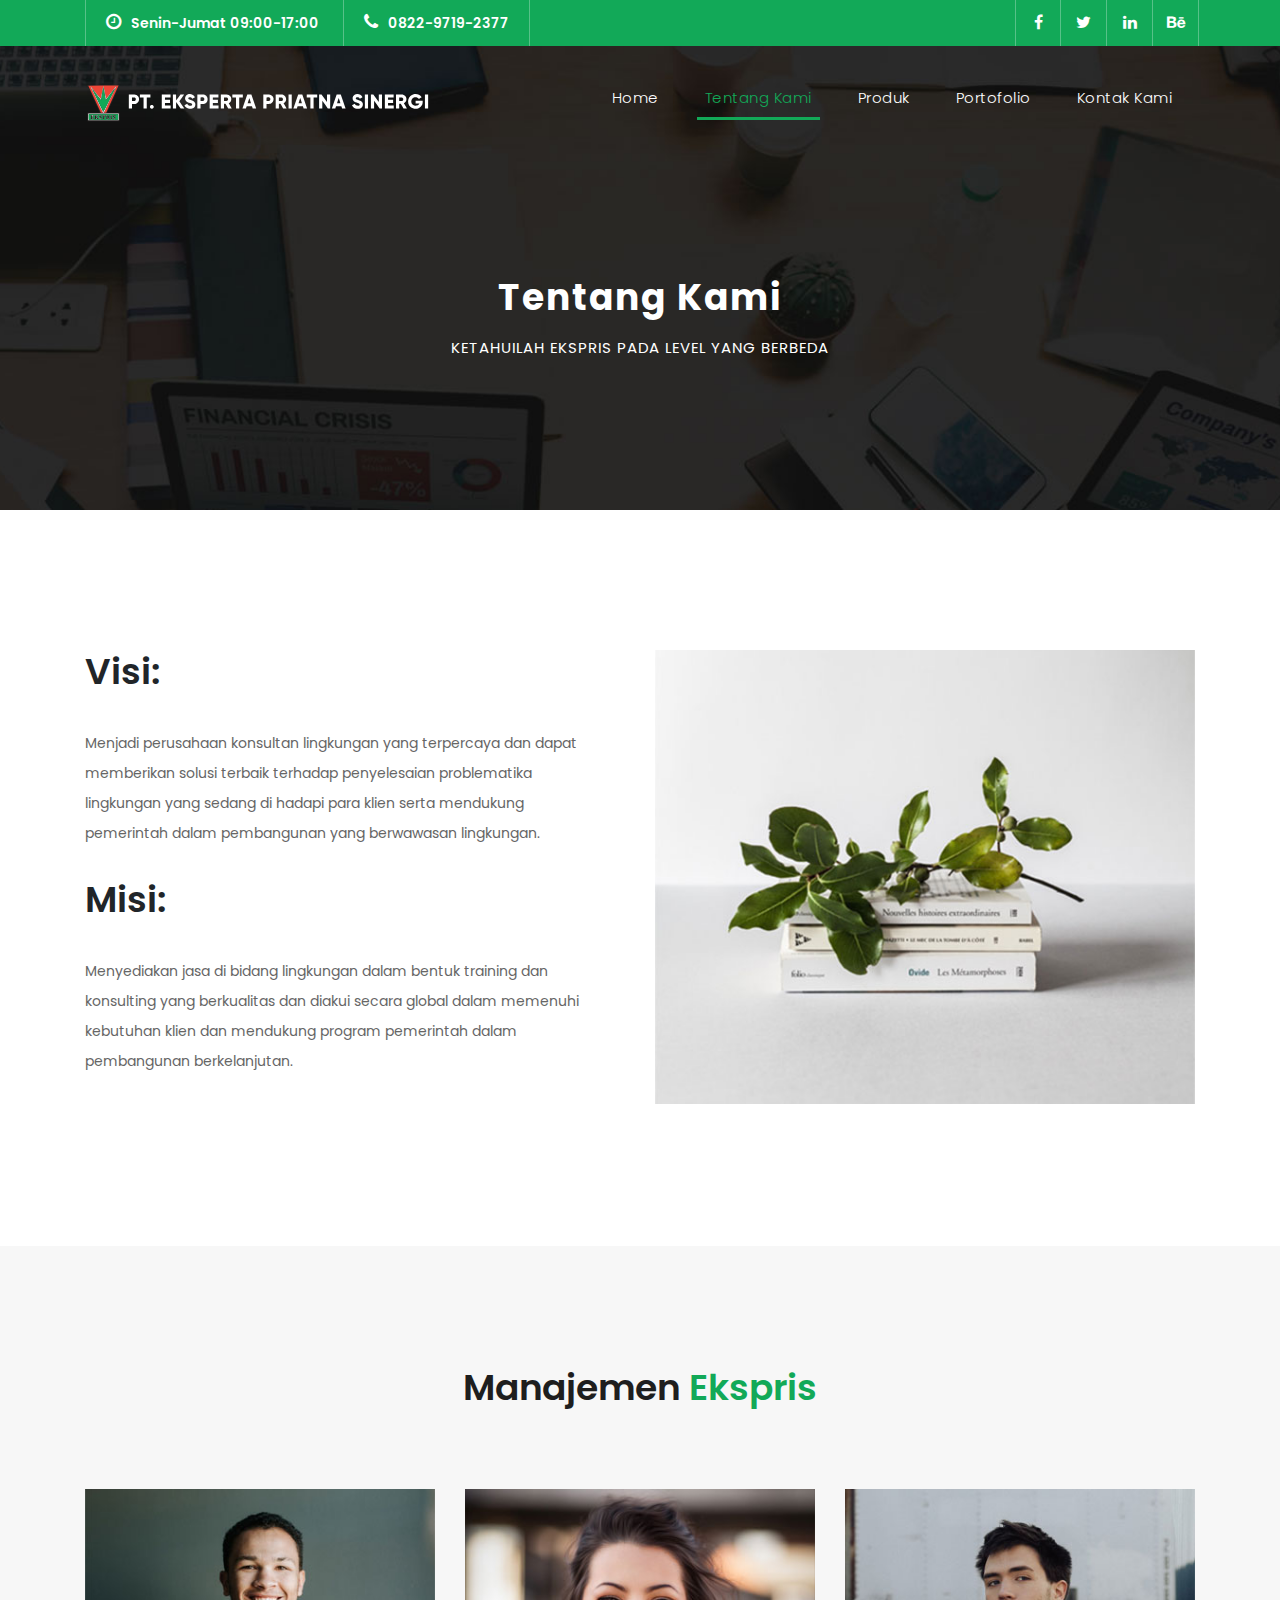
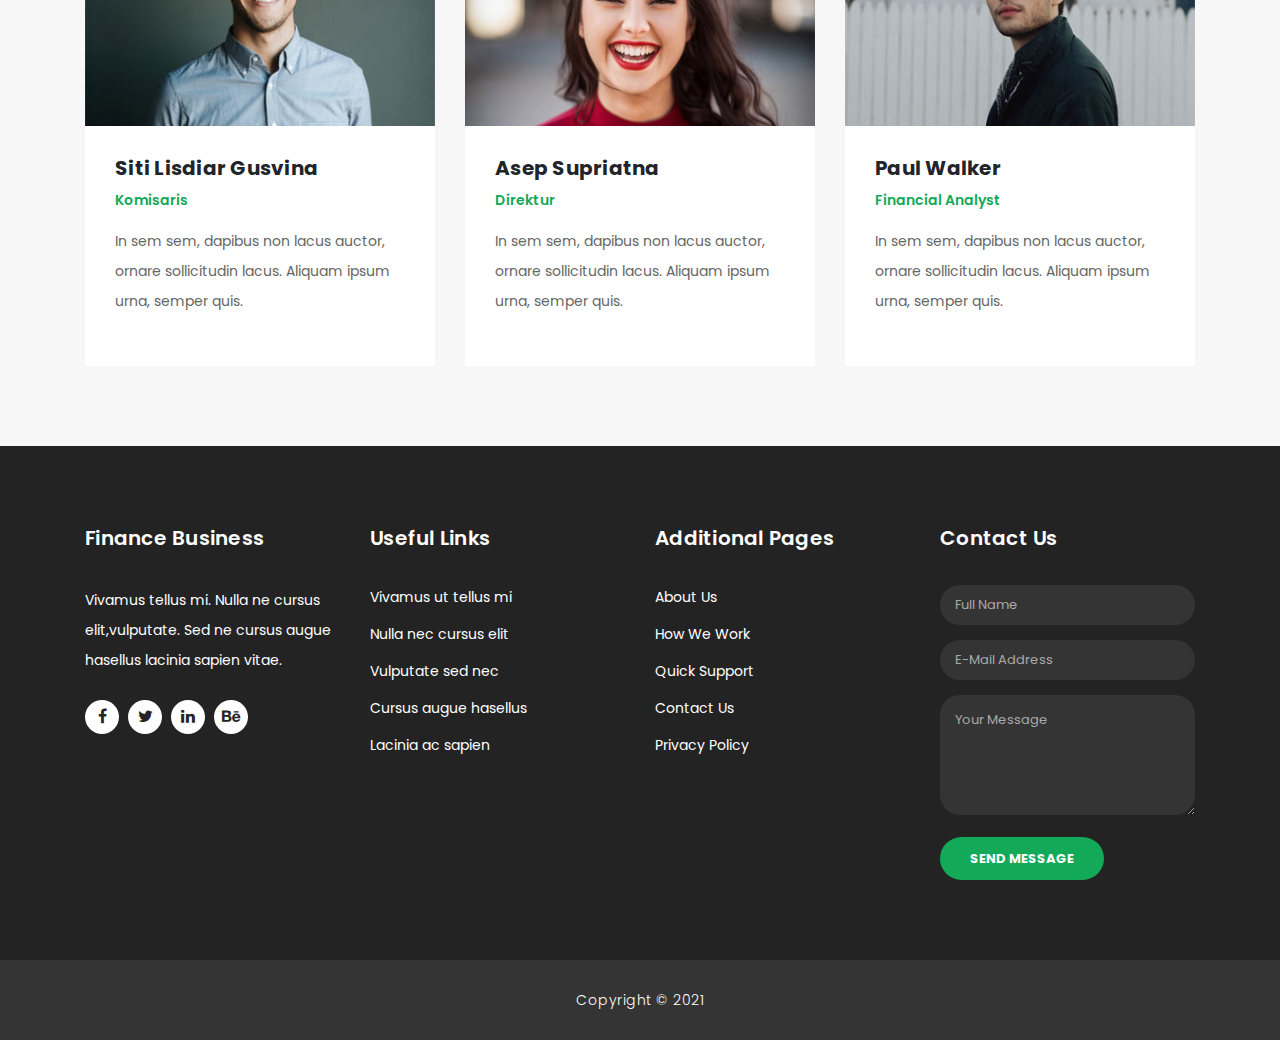
==== commit 401de4a7: "17 - 2 -2022 haikal" ====
--- a/about.html
+++ b/about.html
@@ -13,7 +13,7 @@
       rel="stylesheet"
     />
 
-    <title>Finance Business - About Page</title>
+    <title>PT. EKSPERTA PRIATNA TEKNOLOGI</title>
 
     <!-- Bootstrap core CSS -->
     <link href="vendor/bootstrap/css/bootstrap.min.css" rel="stylesheet" />
@@ -42,10 +42,16 @@
           <div class="col-md-8 col-xs-12">
             <ul class="left-info">
               <li>
-                <a href="#"><i class="fa fa-clock-o"></i>Mon-Fri 09:00-17:00</a>
-              </li>
-              <li>
-                <a href="#"><i class="fa fa-phone"></i>090-080-0760</a>
+                <a href="#"
+                  ><i class="fa fa-clock-o"></i>Senin-Jumat 09:00-17:00</a
+                >
+              </li>
+              <li>
+                <a
+                  href="https://api.whatsapp.com/send?phone=6282297192377&text=Halo,%20saya%20tertarik%20dengan%20penawaran%20anda%20tentang%20konsultasi%20mengenai%20perijinan%20lingkungans.%20Saya%20ingin%20mengetahuinya%20lebih%20lanjut."
+                  target="_blank"
+                  ><i class="fa fa-phone"></i>0822-9719-2377</a
+                >
               </li>
             </ul>
           </div>
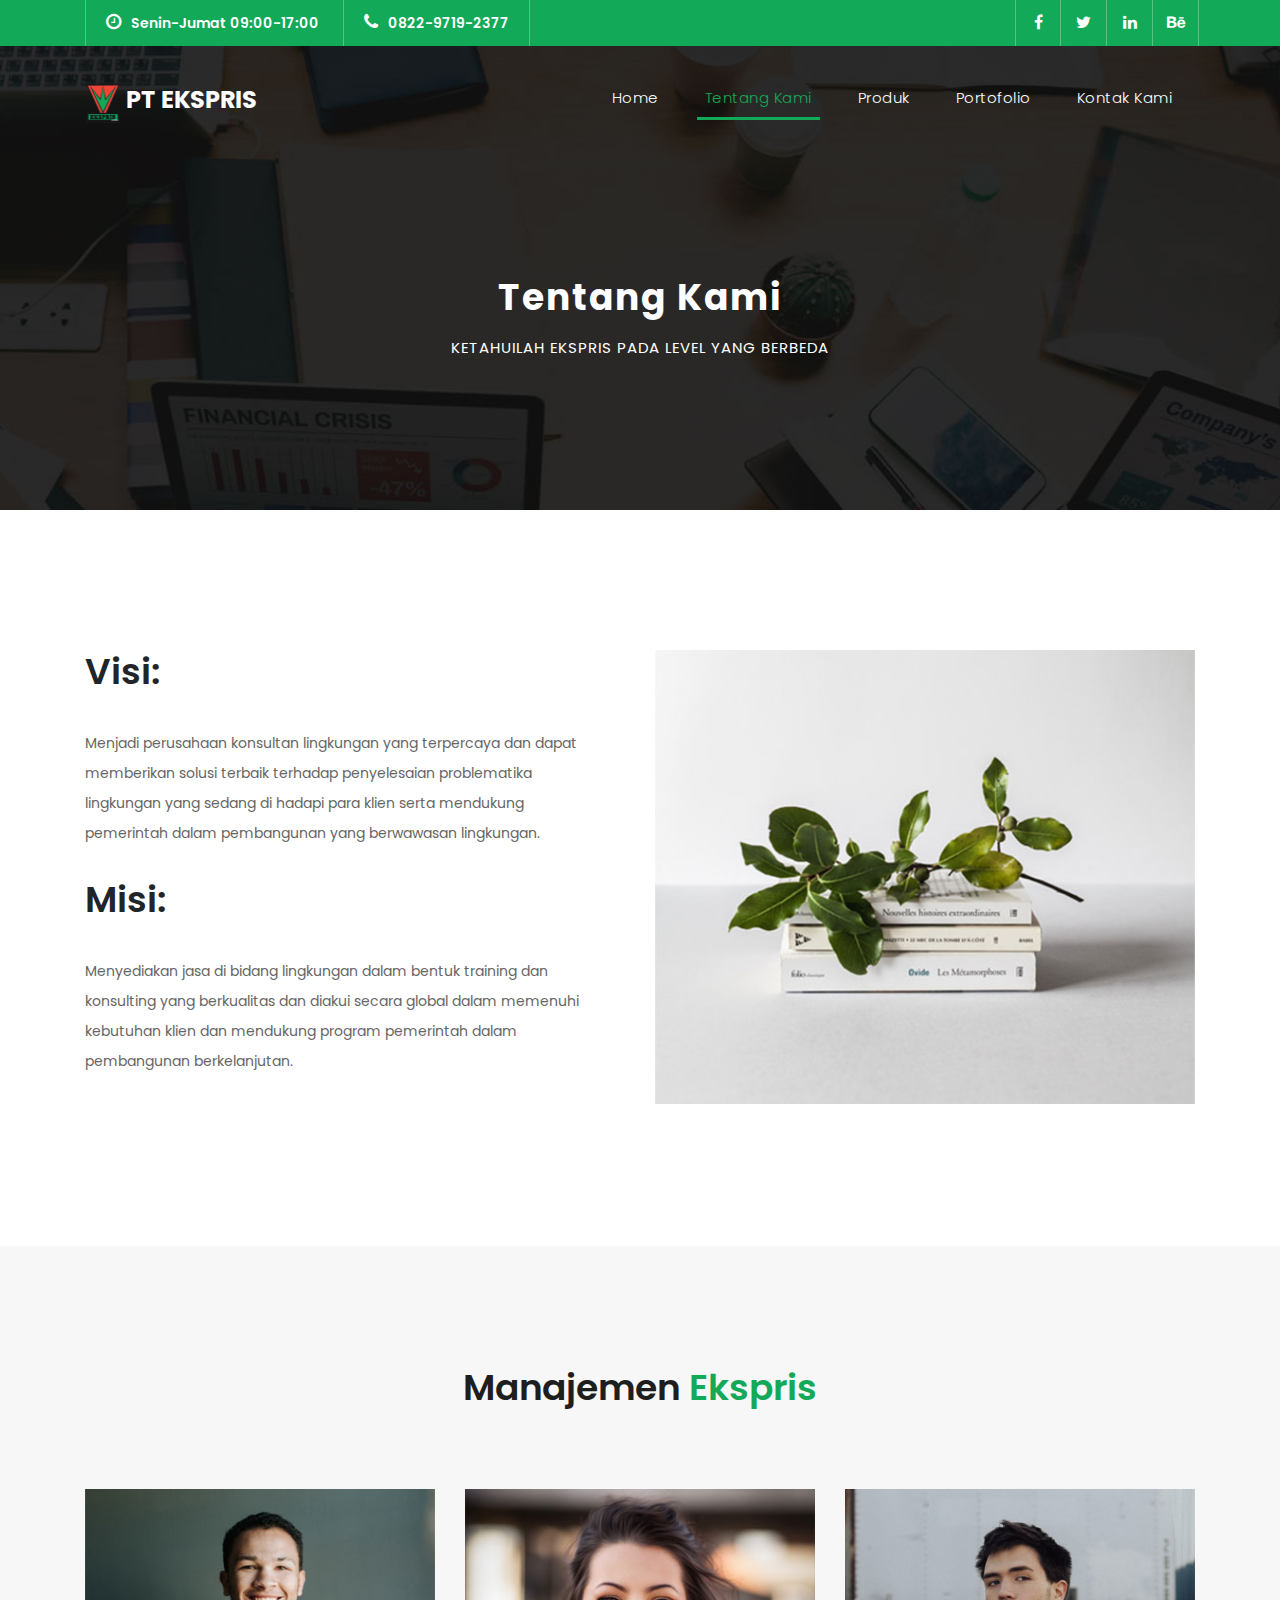
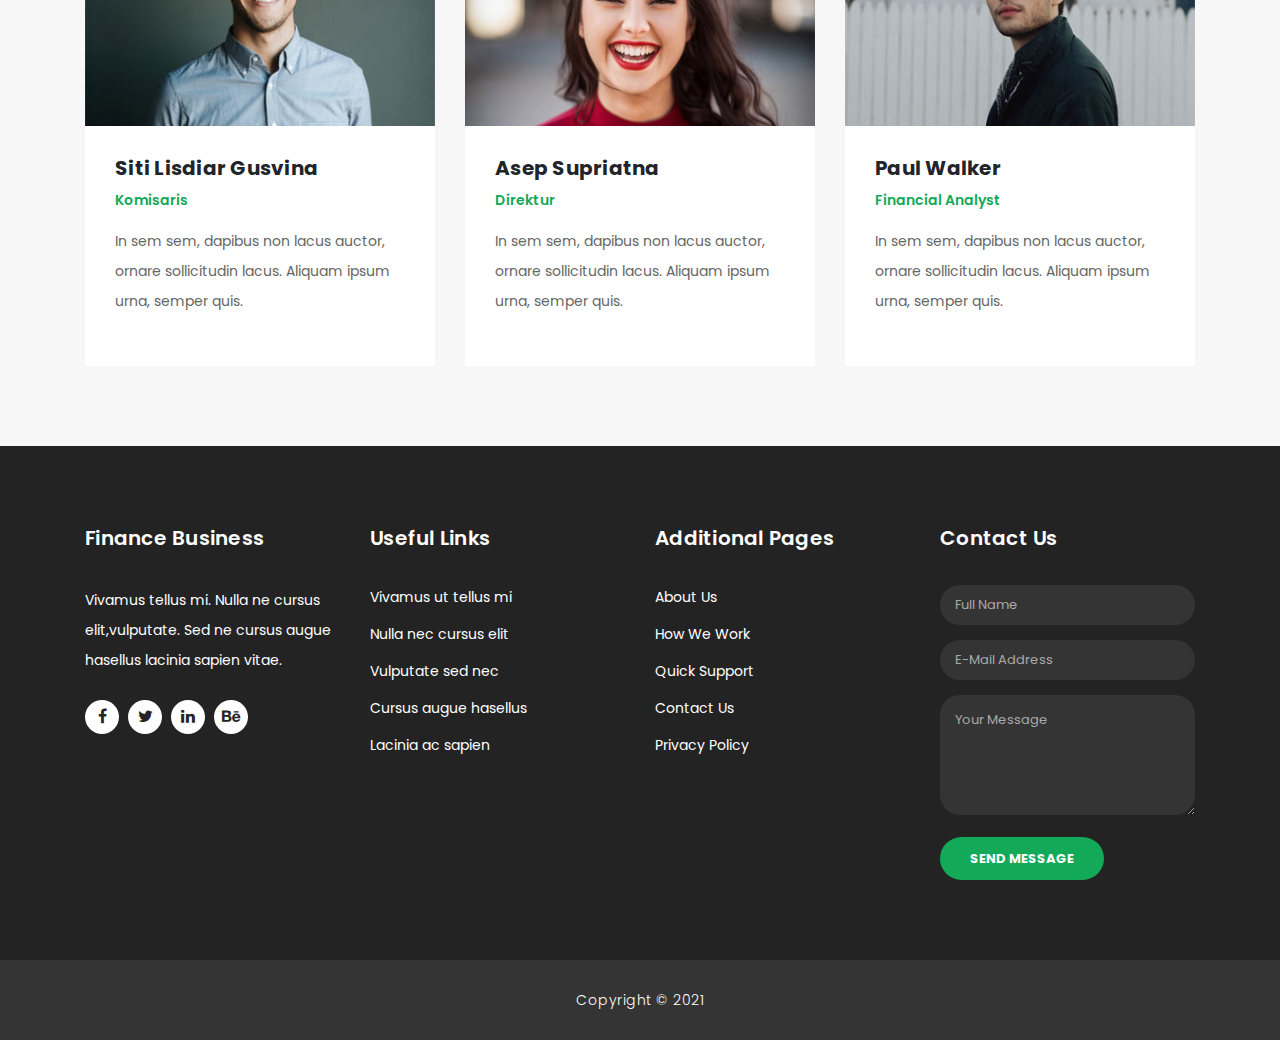
==== commit 3efea58f: "fix header" ====
--- a/about.html
+++ b/about.html
@@ -80,11 +80,11 @@
         <div class="container">
           <a class="navbar-brand" href="index.html">
             <img
-              src="./assets/images/logo.svg"
+              src="./assets/images/logo.png"
               alt="logo"
               style="height: 40px"
             />
-            <!-- <h2>PT. EKSPERTA PRIATNA TEKNOLOGI</h2> -->
+            <h2>PT EKSPRIS</h2>
           </a>
           <button
             class="navbar-toggler"
@@ -103,8 +103,8 @@
                 <a class="nav-link" href="index.html">Home </a>
               </li>
               <li class="nav-item active">
-                <a class="nav-link" href="about.html"
-                  >Tentang Kami
+                <a class="nav-link" href="about.html">
+                  Tentang Kami
                   <span class="sr-only">(current)</span>
                 </a>
               </li>
@@ -355,14 +355,14 @@
     <script src="assets/js/accordions.js"></script>
 
     <script language="text/Javascript">
-      cleared[0] = cleared[1] = cleared[2] = 0; //set a cleared flag for each field
+      cleared[0] = cleared[1] = cleared[2] = 0 //set a cleared flag for each field
       function clearField(t) {
         //declaring the array outside of the
         if (!cleared[t.id]) {
           // function makes it static and global
-          cleared[t.id] = 1; // you could use true and false, but that's more typing
-          t.value = ""; // with more chance of typos
-          t.style.color = "#fff";
+          cleared[t.id] = 1 // you could use true and false, but that's more typing
+          t.value = "" // with more chance of typos
+          t.style.color = "#fff"
         }
       }
     </script>
--- a/assets/css/templatemo-finance-business.css
+++ b/assets/css/templatemo-finance-business.css
@@ -295,6 +295,7 @@
 .navbar .navbar-brand h2 {
   color: #fff;
   text-transform: uppercase;
+  display: inline;
   font-size: 24px;
   font-weight: 700;
   -webkit-transition: all 0.3s ease 0s;
@@ -407,16 +408,22 @@
 .Modern-Slider .item-1 .img-fill {
   background-image: url(../images/bg04.jpg);
 }
-
-/*
-.Modern-Slider .item-2 .img-fill {
-  background-image: url(../images/slide_02.jpg);
-}
-
-.Modern-Slider .item-3 .img-fill {
-  background-image: url(../images/slide_03.jpg);
-}
-*/
+.overlay {
+  position: absoulte;
+  height: 100%;
+  width: 100%;
+  display: flex;
+  color: white;
+  align-items: center;
+  justify-content: center;
+  flex-direction: column;
+  /* background: rgba(0, 0, 0, 0.6); */
+  background-image: linear-gradient(
+    to top,
+    rgba(0, 0, 0, 0),
+    rgba(0, 0, 0, 0.6)
+  );
+}
 /* Whatsapp Button */
 .whatsapp-button {
   position: fixed;
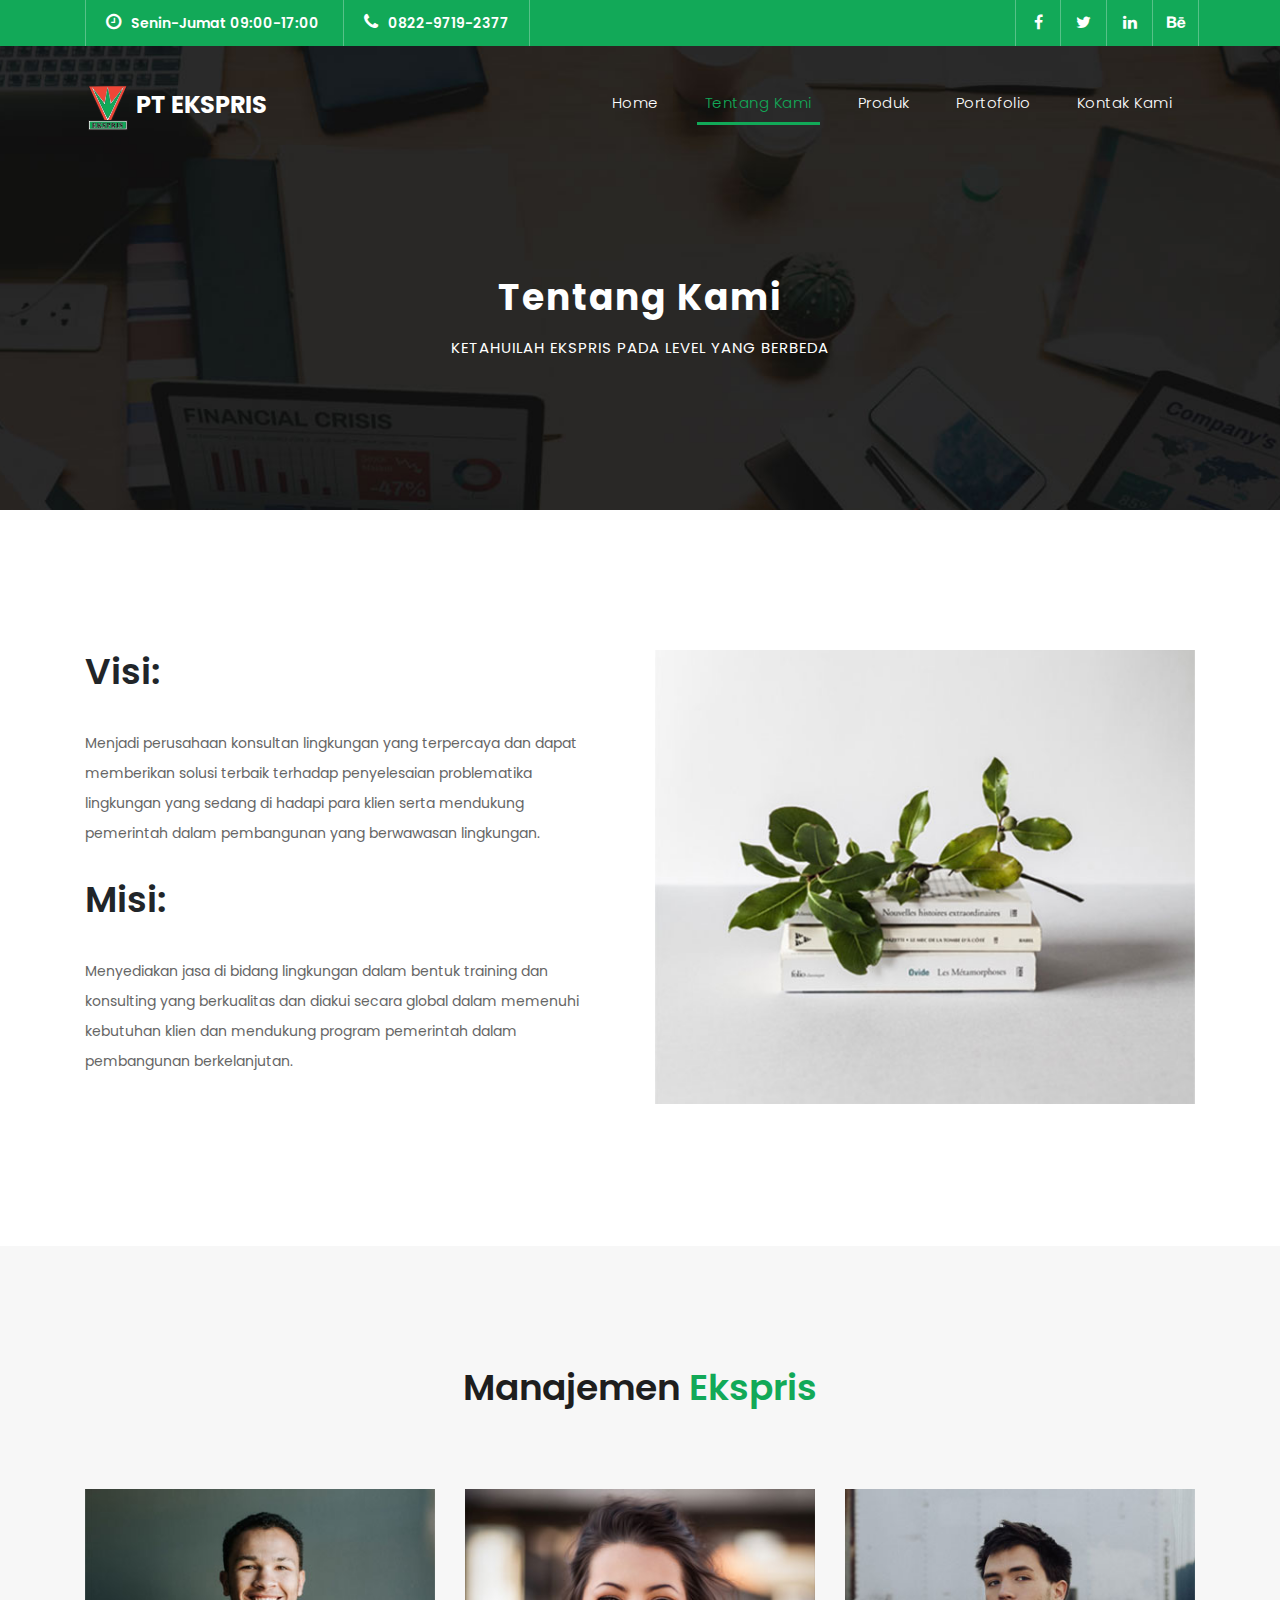
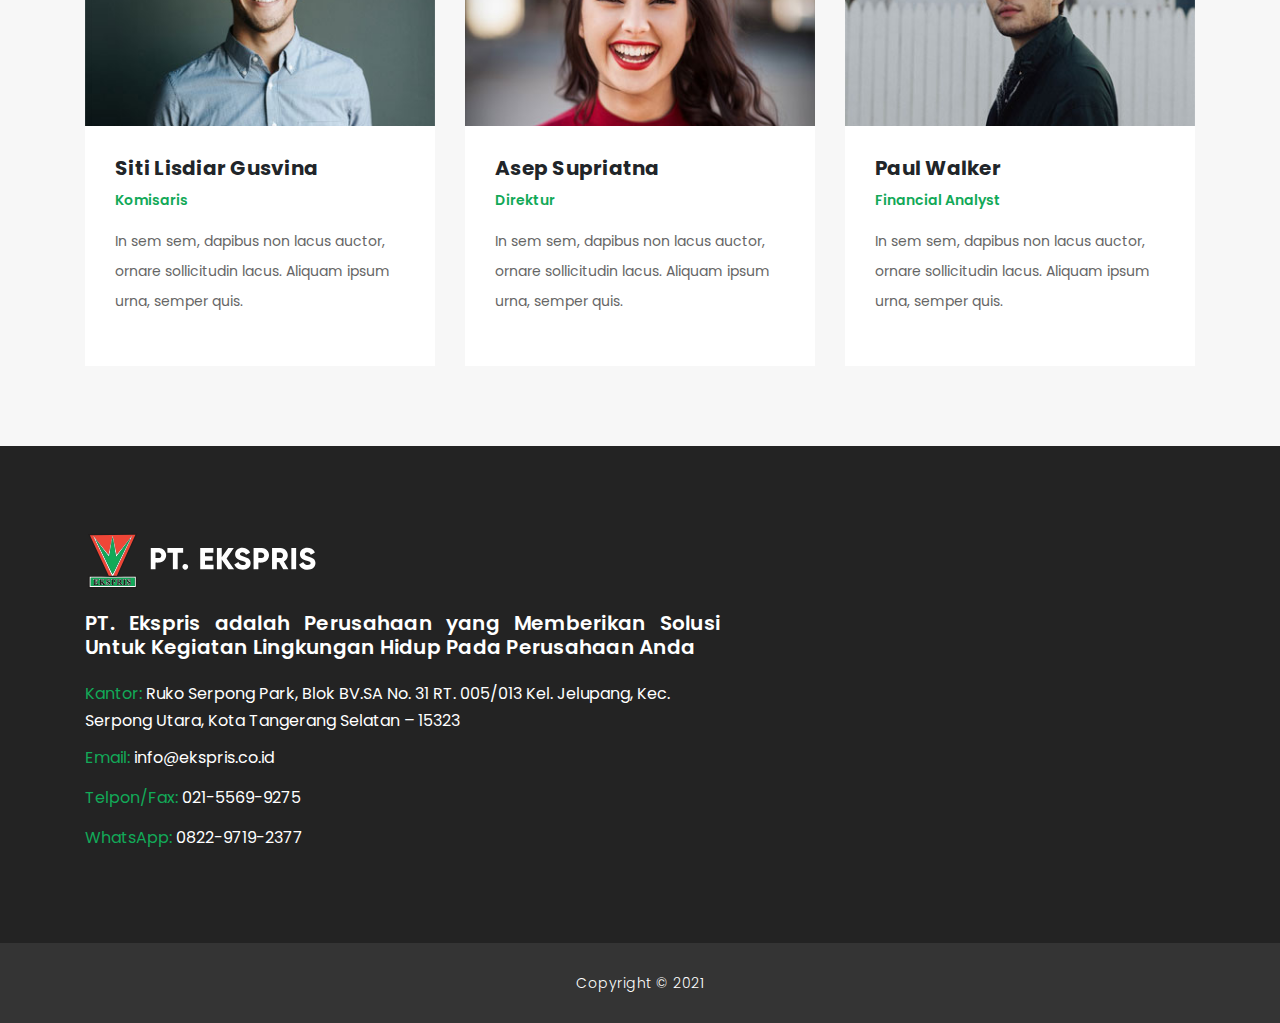
==== commit 3bc83e2c: "fix header & footer" ====
--- a/about.html
+++ b/about.html
@@ -80,9 +80,9 @@
         <div class="container">
           <a class="navbar-brand" href="index.html">
             <img
-              src="./assets/images/logo.png"
+              src="./assets/images/logo.svg"
               alt="logo"
-              style="height: 40px"
+              style="height: 50px"
             />
             <h2>PT EKSPRIS</h2>
           </a>
@@ -227,107 +227,56 @@
     <footer>
       <div class="container">
         <div class="row">
-          <div class="col-md-3 footer-item">
-            <h4>Finance Business</h4>
-            <p>
-              Vivamus tellus mi. Nulla ne cursus elit,vulputate. Sed ne cursus
-              augue hasellus lacinia sapien vitae.
-            </p>
-            <ul class="social-icons">
-              <li>
+          <div class="col-md-7 footer-item">
+            <a class="navbar-brand" href="index.html">
+              <img
+                src="./assets/images/PTekspriswhite.svg"
+                alt="logo"
+                style="height: 60px"
+              />
+            </a>
+            <h4>
+              PT. Ekspris adalah Perusahaan yang Memberikan Solusi Untuk
+              Kegiatan Lingkungan Hidup Pada Perusahaan Anda
+            </h4>
+            <ul class="menu-list">
+              <li>
+                <p>Kantor:</p>
+                <a href="https://goo.gl/maps/N6iJFqsRCXYdWQ9n6" target="_blank"
+                  >Ruko Serpong Park, Blok BV.SA No. 31 RT. 005/013 Kel.
+                  Jelupang, Kec. Serpong Utara, Kota Tangerang Selatan –
+                  15323</a
+                >
+              </li>
+              <li>
+                <p>Email:</p>
+                <a href="mailto:info@ekspris.co.id">info@ekspris.co.id</a>
+              </li>
+              <li>
+                <p>Telpon/Fax:</p>
+                <a href="tel:+02155699275">021-5569-9275</a>
+              </li>
+              <li>
+                <p>WhatsApp:</p>
                 <a
-                  rel="nofollow"
-                  href="https://fb.com/templatemo"
+                  href="https://api.whatsapp.com/send?phone=6282297192377&text=Halo,%20saya%20tertarik%20dengan%20penawaran%20anda%20tentang%20konsultasi%20mengenai%20perijinan%20lingkungans.%20Saya%20ingin%20mengetahuinya%20lebih%20lanjut."
                   target="_blank"
-                  ><i class="fa fa-facebook"></i
-                ></a>
-              </li>
-              <li>
-                <a href="#"><i class="fa fa-twitter"></i></a>
-              </li>
-              <li>
-                <a href="#"><i class="fa fa-linkedin"></i></a>
-              </li>
-              <li>
-                <a href="#"><i class="fa fa-behance"></i></a>
+                  >0822-9719-2377</a
+                >
               </li>
             </ul>
           </div>
-          <div class="col-md-3 footer-item">
-            <h4>Useful Links</h4>
-            <ul class="menu-list">
-              <li><a href="#">Vivamus ut tellus mi</a></li>
-              <li><a href="#">Nulla nec cursus elit</a></li>
-              <li><a href="#">Vulputate sed nec</a></li>
-              <li><a href="#">Cursus augue hasellus</a></li>
-              <li><a href="#">Lacinia ac sapien</a></li>
-            </ul>
-          </div>
-          <div class="col-md-3 footer-item">
-            <h4>Additional Pages</h4>
-            <ul class="menu-list">
-              <li><a href="#">About Us</a></li>
-              <li><a href="#">How We Work</a></li>
-              <li><a href="#">Quick Support</a></li>
-              <li><a href="#">Contact Us</a></li>
-              <li><a href="#">Privacy Policy</a></li>
-            </ul>
-          </div>
-          <div class="col-md-3 footer-item last-item">
-            <h4>Contact Us</h4>
-            <div class="contact-form">
-              <form id="contact footer-contact" action="" method="post">
-                <div class="row">
-                  <div class="col-lg-12 col-md-12 col-sm-12">
-                    <fieldset>
-                      <input
-                        name="name"
-                        type="text"
-                        class="form-control"
-                        id="name"
-                        placeholder="Full Name"
-                        required=""
-                      />
-                    </fieldset>
-                  </div>
-                  <div class="col-lg-12 col-md-12 col-sm-12">
-                    <fieldset>
-                      <input
-                        name="email"
-                        type="text"
-                        class="form-control"
-                        id="email"
-                        pattern="[^ @]*@[^ @]*"
-                        placeholder="E-Mail Address"
-                        required=""
-                      />
-                    </fieldset>
-                  </div>
-                  <div class="col-lg-12">
-                    <fieldset>
-                      <textarea
-                        name="message"
-                        rows="6"
-                        class="form-control"
-                        id="message"
-                        placeholder="Your Message"
-                        required=""
-                      ></textarea>
-                    </fieldset>
-                  </div>
-                  <div class="col-lg-12">
-                    <fieldset>
-                      <button
-                        type="submit"
-                        id="form-submit"
-                        class="filled-button"
-                      >
-                        Send Message
-                      </button>
-                    </fieldset>
-                  </div>
-                </div>
-              </form>
+          <div class="col-md-5 footer-item">
+            <div id="map">
+              <iframe
+                src="https://www.google.com/maps/embed?pb=!1m18!1m12!1m3!1d3965.956829470962!2d106.67070901458905!3d-6.269408095462186!2m3!1f0!2f0!3f0!3m2!1i1024!2i768!4f13.1!3m3!1m2!1s0x2e69fb449ca29581%3A0x7da97427df74c0a6!2sPT.%20Eksperta%20Priatna%20Sinergi!5e0!3m2!1sen!2sid!4v1644502912771!5m2!1sen!2sid"
+                width="100%"
+                height="300px"
+                frameborder="0"
+                style="border: 0"
+                loading="lazy"
+                allowfullscreen
+              ></iframe>
             </div>
           </div>
         </div>
--- a/assets/css/templatemo-finance-business.css
+++ b/assets/css/templatemo-finance-business.css
@@ -256,7 +256,7 @@
   z-index: 99999;
   width: 100%;
   background-color: transparent !important;
-  height: 80px;
+  height: 100px;
   -webkit-transition: all 0.3s ease-in-out 0s;
   -moz-transition: all 0.3s ease-in-out 0s;
   -o-transition: all 0.3s ease-in-out 0s;
@@ -795,7 +795,10 @@
   padding: 140px 0px;
 }
 .testimonial-item .inner-content {
+  display: block;
   text-align: center;
+  box-sizing: content-box;
+  height: 178px;
   background-color: #fff;
   padding: 30px;
   border-radius: 5px;
@@ -1004,14 +1007,17 @@
   margin-top: 100px;
   padding: 80px 0px;
   color: #fff;
+  display: flex;
+  align-items: center;
 }
 
 footer h4 {
   color: #fff;
+  text-align: justify;
   font-size: 20px;
   font-weight: 600;
   letter-spacing: 0.25px;
-  margin-bottom: 35px;
+  margin: 15px 0px 20px 0px;
 }
 footer p {
   color: #fff;
@@ -1046,16 +1052,22 @@
   background-color: var(--primary-color);
 }
 
-footer ul.menu-list li {
-  margin-bottom: 13px;
+footer ul.menu-list li p {
+  font-size: 16px;
+  display: inline;
+  color: var(--primary-color);
 }
 
 footer ul.menu-list li:last-child {
   margin-bottom: 0px;
 }
 
+footer ul.menu-list li {
+  margin-bottom: 10px;
+}
+
 footer ul.menu-list li a {
-  font-size: 14px;
+  font-size: 16px;
   color: #fff;
   transition: all 0.3s;
 }
@@ -1064,86 +1076,9 @@
   color: var(--primary-color);
 }
 
-footer .contact-form input {
-  border-radius: 20px;
-  height: 40px;
-  line-height: 40px;
-  display: inline-block;
-  padding: 0px 15px;
-  color: #aaa !important;
-  background-color: #343434;
-  font-size: 13px;
-  text-transform: none;
-  box-shadow: none;
-  border: none;
-  margin-bottom: 15px;
-}
-
-footer .contact-form input:focus {
-  outline: none;
-  box-shadow: none;
-  border: none;
-  background-color: #343434;
-}
-
-footer .contact-form textarea {
-  border-radius: 20px;
-  height: 120px;
-  max-height: 200px;
-  min-height: 120px;
-  display: inline-block;
-  padding: 15px;
-  color: #aaa !important;
-  background-color: #343434;
-  font-size: 13px;
-  text-transform: none;
-  box-shadow: none;
-  border: none;
-  margin-bottom: 15px;
-}
-
-footer .contact-form textarea:focus {
-  outline: none;
-  box-shadow: none;
-  border: none;
-  background-color: #343434;
-}
-
-footer .contact-form ::-webkit-input-placeholder {
-  /* Edge */
-  color: #aaa;
-}
-footer .contact-form :-ms-input-placeholder {
-  /* Internet Explorer 10-11 */
-  color: #aaa;
-}
-footer .contact-form ::placeholder {
-  color: #aaa;
-}
-
-footer .contact-form button.filled-button {
-  background-color: transparent;
-  color: #fff;
-  background-color: var(--primary-color);
-  border: none;
-  font-size: 13px;
-  text-transform: uppercase;
-  font-weight: 700;
-  padding: 12px 30px;
-  border-radius: 30px;
-  display: inline-block;
-  transition: all 0.3s;
-  outline: none;
-  box-shadow: none;
-  text-shadow: none;
-  cursor: pointer;
-}
-
-footer .contact-form button.filled-button:hover {
-  background-color: #fff;
-  color: var(--primary-color);
-}
-
+footer .footer-item #map {
+  margin: 30px 0px 0px 20px;
+}
 /* Sub-footer Style */
 
 .sub-footer {
@@ -1305,6 +1240,7 @@
   padding: 60px 30px;
   background-color: #f7f7f7;
   text-align: center;
+  height: 393px;
 }
 
 .contact-information .contact-item i {
@@ -1380,6 +1316,9 @@
     border-bottom: 1px solid #343434;
     margin-bottom: 30px;
     padding-bottom: 30px;
+  }
+  footer .footer-item #map {
+    margin: 0px;
   }
   footer .last-item {
     border-bottom: none;
